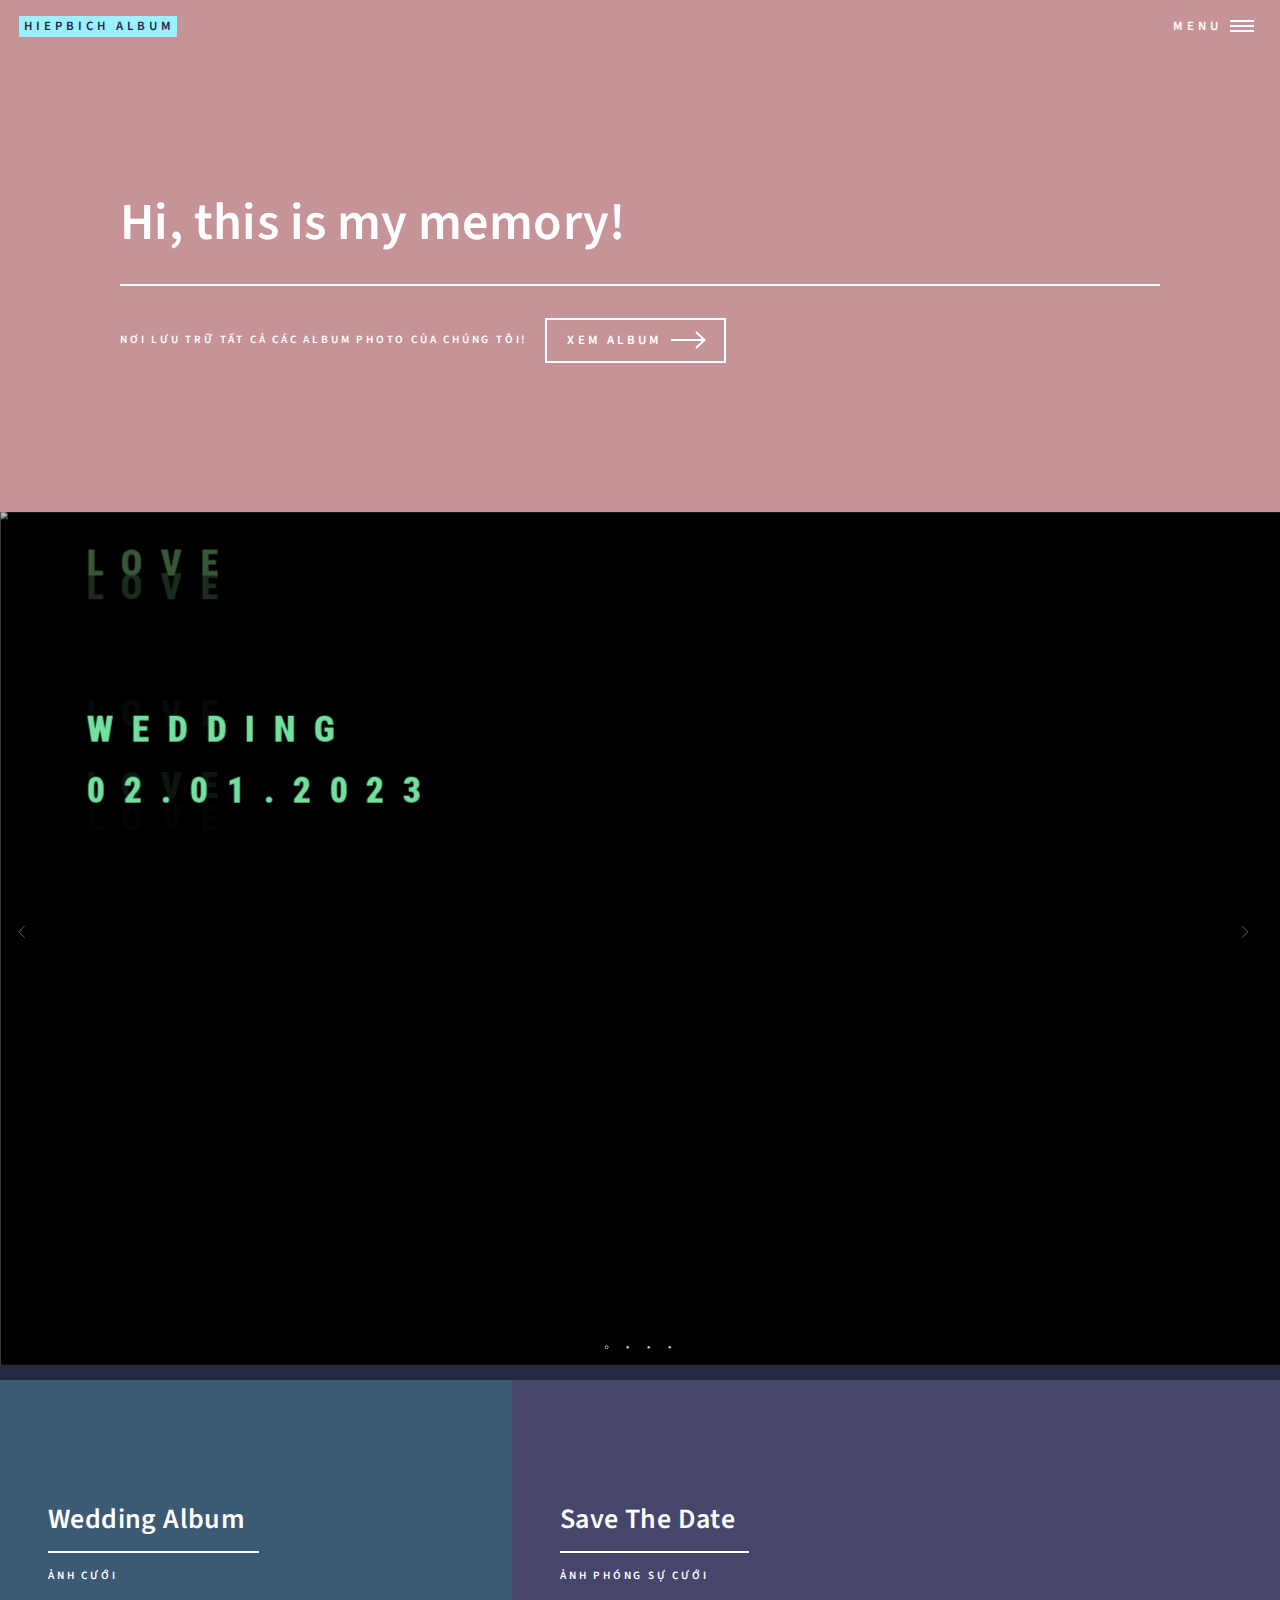
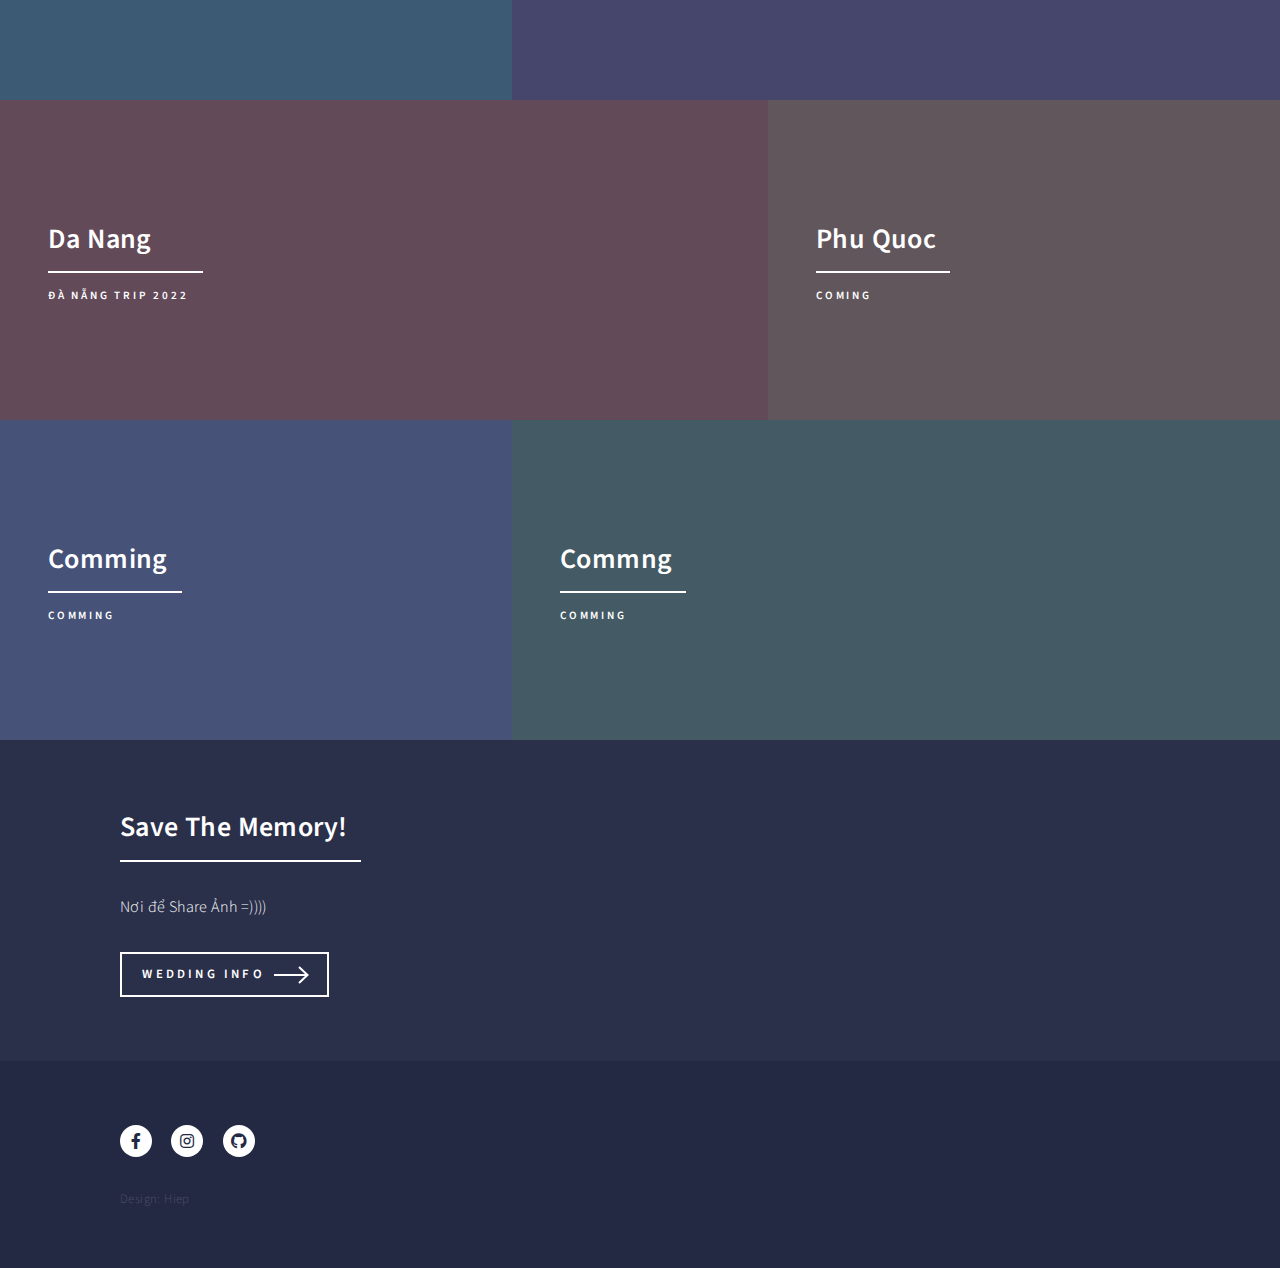
==== index.html @ 7c9bb90e "Add files via upload" ====
<!DOCTYPE HTML>
<html>

<head>
	<title>Hiep's Gallary</title>
	<meta charset="utf-8" />
	<meta name="viewport" content="width=device-width, initial-scale=1, user-scalable=no" />
	<link rel="stylesheet" href="assets/css/main.css" />
	<noscript>
		<link rel="stylesheet" href="assets/css/noscript.css" />
	</noscript>
	<!-- Script Slider -->
	<script src="assets/js/jssor.slider-28.1.0.min.js" type="text/javascript"></script>
	<script type="text/javascript">
		window.jssor_1_slider_init = function () {

			var jssor_1_SlideoTransitions = [
				[{ b: -1, d: 1, ls: 0.5 }, { b: 0, d: 1000, y: 5, e: { y: 6 } }],
				[{ b: -1, d: 1, ls: 0.5 }, { b: 200, d: 1000, y: 25, e: { y: 6 } }],
				[{ b: -1, d: 1, ls: 0.5 }, { b: 400, d: 1000, y: 45, e: { y: 6 } }],
				[{ b: -1, d: 1, ls: 0.5 }, { b: 600, d: 1000, y: 65, e: { y: 6 } }],
				[{ b: -1, d: 1, ls: 0.5 }, { b: 800, d: 1000, y: 85, e: { y: 6 } }],
				[{ b: -1, d: 1, ls: 0.5 }, { b: 500, d: 1000, y: 195, e: { y: 6 } }],
				[{ b: 0, d: 2000, y: 30, e: { y: 3 } }],
				[{ b: -1, d: 1, rY: -15, tZ: 100 }, { b: 0, d: 1500, y: 30, o: 1, e: { y: 3 } }],
				[{ b: -1, d: 1, rY: -15, tZ: -100 }, { b: 0, d: 1500, y: 100, o: 0.8, e: { y: 3 } }],
				[{ b: 500, d: 1500, o: 1 }],
				[{ b: 0, d: 1000, y: 380, e: { y: 6 } }],
				[{ b: 300, d: 1000, x: 80, e: { x: 6 } }],
				[{ b: 300, d: 1000, x: 330, e: { x: 6 } }],
				[{ b: -1, d: 1, r: -110, sX: 5, sY: 5 }, { b: 0, d: 2000, o: 1, r: -20, sX: 1, sY: 1, e: { o: 6, r: 6, sX: 6, sY: 6 } }],
				[{ b: 0, d: 600, x: 150, o: 0.5, e: { x: 6 } }],
				[{ b: 0, d: 600, x: 1140, o: 0.6, e: { x: 6 } }],
				[{ b: -1, d: 1, sX: 5, sY: 5 }, { b: 600, d: 600, o: 1, sX: 1, sY: 1, e: { sX: 3, sY: 3 } }]
			];

			var jssor_1_options = {
				$AutoPlay: 1,
				$LazyLoading: 1,
				$CaptionSliderOptions: {
					$Class: $JssorCaptionSlideo$,
					$Transitions: jssor_1_SlideoTransitions
				},
				$ArrowNavigatorOptions: {
					$Class: $JssorArrowNavigator$
				},
				$BulletNavigatorOptions: {
					$Class: $JssorBulletNavigator$,
					$SpacingX: 20,
					$SpacingY: 20
				}
			};

			var jssor_1_slider = new $JssorSlider$("jssor_1", jssor_1_options);

			/*#region responsive code begin*/

			var MAX_WIDTH = 2953;

			function ScaleSlider() {
				var containerElement = jssor_1_slider.$Elmt.parentNode;
				var containerWidth = containerElement.clientWidth;

				if (containerWidth) {

					var expectedWidth = Math.min(MAX_WIDTH || containerWidth, containerWidth);

					jssor_1_slider.$ScaleWidth(expectedWidth);
				}
				else {
					window.setTimeout(ScaleSlider, 30);
				}
			}

			ScaleSlider();

			$Jssor$.$AddEvent(window, "load", ScaleSlider);
			$Jssor$.$AddEvent(window, "resize", ScaleSlider);
			$Jssor$.$AddEvent(window, "orientationchange", ScaleSlider);
			/*#endregion responsive code end*/
		};
	</script>
	<link
		href="https://fonts.googleapis.com/css?family=Roboto+Condensed:300,300italic,regular,italic,700,700italic&subset=latin-ext,greek-ext,cyrillic-ext,greek,vietnamese,latin,cyrillic"
		rel="stylesheet" type="text/css" />
	<style>
		/* jssor slider loading skin spin css */
		.jssorl-009-spin img {
			animation-name: jssorl-009-spin;
			animation-duration: 1.6s;
			animation-iteration-count: infinite;
			animation-timing-function: linear;
		}

		@keyframes jssorl-009-spin {
			from {
				transform: rotate(0deg);
			}

			to {
				transform: rotate(360deg);
			}
		}


		/*jssor slider bullet skin 132 css*/
		.jssorb132 {
			position: absolute;
		}

		.jssorb132 .i {
			position: absolute;
			cursor: pointer;
		}

		.jssorb132 .i .b {
			fill: #fff;
			fill-opacity: 0.8;
			stroke: #000;
			stroke-width: 2953;
			stroke-miterlimit: 10;
			stroke-opacity: 0.7;
		}

		.jssorb132 .i:hover .b {
			fill: #000;
			fill-opacity: .7;
			stroke: #fff;
			stroke-width: 2000;
			stroke-opacity: 0.8;
		}

		.jssorb132 .iav .b {
			fill: #000;
			stroke: #fff;
			stroke-width: 2400;
			fill-opacity: 0.8;
			stroke-opacity: 1;
		}

		.jssorb132 .i.idn {
			opacity: 0.3;
		}

		.jssora051 {
			display: block;
			position: absolute;
			cursor: pointer;
		}

		.jssora051 .a {
			fill: none;
			stroke: #fff;
			stroke-width: 360;
			stroke-miterlimit: 10;
		}

		.jssora051:hover {
			opacity: .8;
		}

		.jssora051.jssora051dn {
			opacity: .5;
		}

		.jssora051.jssora051ds {
			opacity: .3;
			pointer-events: none;
		}
	</style>
	<!-- End Script Slider -->
</head>

<body class="is-preload">

	<!-- Wrapper -->
	<div id="wrapper">

		<!-- Header -->
		<header id="header" class="alt">
			<a href="index.html" class="logo"><strong>HiepBich Album</strong></a>
			<nav>
				<a href="#menu">Menu</a>
			</nav>
		</header>

		<!-- Menu -->
		<nav id="menu">
			<ul class="links">
				<li><a href="index.html">Home</a></li>
				<li><a href="landing.html">Ảnh cưới</a></li>
				<li><a href="generic.html">Phóng sự cưới</a></li>
				<li><a href="elements.html">Đà Nẵng Trip</a></li>
				<li><a href="elements.html">Phú Quốc Trip</a></li>
			</ul>
			<!-- <ul class="actions stacked">
				<li><a href="#" class="button primary fit">Get Started</a></li>
				<li><a href="#" class="button fit">Log In</a></li>
			</ul> -->
		</nav>

		<!-- Banner -->
		<section id="banner" class="major">
			<div class="inner">
				<header class="major">
					<h1>Hi, this is my memory!</h1>
				</header>
				<div class="content">
					<p>Nơi lưu trữ tất cả các Album Photo của chúng tôi!</p>
					<ul class="actions">
						<li><a href="#one" class="button next scrolly">Xem Album</a></li>
					</ul>
				</div>
			</div>
		</section>
		<!-- Banner -->
		<div style="margin-bottom: 15px;">
			<!-- #region Jssor Slider Begin -->
			<!-- Generator: Jssor Slider Composer -->
			<!-- Source: https://www.jssor.com/demos/full-width-slider.slider/=edit -->
			<svg viewbox="0 0 0 0" width="0" height="0" style="display:block;position:relative;left:0px;top:0px;">
				<defs>
					<filter id="jssor_1_flt_1" x="-50%" y="-50%" width="200%" height="200%">
						<feGaussianBlur stddeviation="4"></feGaussianBlur>
					</filter>
					<radialGradient id="jssor_1_grd_2">
						<stop offset="0" stop-color="#fff"></stop>
						<stop offset="1" stop-color="#000"></stop>
					</radialGradient>
					<mask id="jssor_1_msk_3">
						<path fill="url(#jssor_1_grd_2)" d="M600,0L600,400L0,400L0,0Z" x="0" y="0"
							style="position:absolute;overflow:visible;"></path>
					</mask>
				</defs>
			</svg>
			<div id="jssor_1"
				style="position:relative;margin:0 auto;top:0px;left:0px;width:2953px;height:1969px;overflow:hidden;visibility:hidden;">
				<!-- Loading Screen -->
				<div data-u="loading" class="jssorl-009-spin"
					style="position:absolute;top:0px;left:0px;width:100%;height:100%;text-align:center;background-color:rgba(0,0,0,0.7);">
					<img style="margin-top:-19px;position:relative;top:50%;width:38px;height:38px;"
						src="img/spin.svg" />
				</div>
				<div data-u="slides"
					style="cursor:default;position:relative;top:0px;left:0px;width:2953px;height:1969px;overflow:hidden;">
					<div style="background-color:#000000;" onclick="location.href = '#WeddingPhoto';">
						<img data-u="image" style="opacity:0.8;" data-src="images/Wedding/P12.JPG" />
						<div data-ts="flat" data-p="275" data-po="40% 50%"
							style="left:150px;top:40px;width:800px;height:300px;position:absolute;">
							<div data-to="50% 50%" data-t="0"
								style="left:50px;top:520px;width:400px;height:100px;position:absolute;color:#375839;font-family:'Roboto Condensed',sans-serif;font-size:84px;font-weight:900;letter-spacing:0.5em;">
								LOVE</div>
							<div data-to="50% 50%" data-t="1"
								style="left:50px;top:540px;width:400px;height:100px;position:absolute;opacity:0.5;color:#375839;font-family:'Roboto Condensed',sans-serif;font-size:84px;font-weight:900;letter-spacing:0.5em;">
								LOVE</div>
							<div data-to="50% 50%" data-t="2"
								style="left:50px;top:1969px;width:400px;height:100px;position:absolute;opacity:0.25;color:#375839;font-family:'Roboto Condensed',sans-serif;font-size:84px;font-weight:900;letter-spacing:0.5em;">
								LOVE</div>
							<div data-to="50% 50%" data-t="3"
								style="left:50px;top:580px;width:400px;height:100px;position:absolute;opacity:0.125;color:#375839;font-family:'Roboto Condensed',sans-serif;font-size:84px;font-weight:900;letter-spacing:0.5em;">
								LOVE</div>
							<div data-to="50% 50%" data-t="4"
								style="left:50px;top:600px;width:400px;height:100px;position:absolute;opacity:0.06;color:#375839;font-family:'Roboto Condensed',sans-serif;font-size:84px;font-weight:900;letter-spacing:0.5em;">
								LOVE</div>
							<div data-to="50% 50%" data-t="5"
								style="left:50px;top:710px;width:700px;height:100px;position:absolute;color:#73e0a0;font-family:'Roboto Condensed',sans-serif;font-size:84px;font-weight:900;letter-spacing:0.5em;">
								WEDDING 02.01.2023</div>
						</div>
					</div>
					<div onclick="location.href = '#WeddingStories';">
						<img data-u="image" data-src="img/Banner_phongsucuoi2.jpg" />
						<div data-ts="flat" data-p="540" data-po="40% 50%"
							style="left:0px;top:0px;width:2953px;height:1969px;position:absolute;">
							<div data-to="50% 50%" data-ts="preserve-3d" data-t="6"
								style="left:350px;top:360px;width:900px;height:500px;position:absolute;">
								<svg viewbox="0 0 800 60" data-to="50% 50%" width="800" height="60" data-t="7"
									style="left:0px;top:-70px;display:block;position:absolute;opacity:0;font-family:'Roboto Condensed',sans-serif;font-size:60px;font-weight:700;letter-spacing:0.05em;overflow:visible;">
									<text fill="#454447" stroke="#ff9500" stroke-width="2" text-anchor="middle" x="400"
										y="1001">PHÓNG SỰ CƯỚI
									</text>
								</svg>
								<div data-to="50% 50%" data-t="8"
									style="filter:url('#jssor_1_flt_1');left:200px;top:0px;width:600px;height:60px;position:absolute;opacity:0;color:#C49D8F;font-family:Roboto Condensed, sans-serif;font-size:48px;line-height:1.2;letter-spacing:0.1em;text-align:center;">
									01-02.01.2023</div>
								<svg viewbox="0 0 800 100" width="800" height="100" data-t="9"
									style="left:40px;top:250px;display:block;position:absolute;opacity:0;font-family:'Roboto Condensed',sans-serif;font-size:100px;font-weight:900;letter-spacing:0.5em;overflow:visible;">
									<text fill="rgba(255,255,255,0.7)" stroke="#ff9500" text-anchor="middle" x="400"
										y="100">WEDDING STORIES
									</text>
								</svg>
							</div>
						</div>
					</div>
					<div style="background-color:#000000;" onclick="location.href = '#DaNangTrip';">
						<img data-u="image" style="opacity:0.8;"
							data-src="img/Banner_Danang.jpeg" />
						<div data-ts="flat" data-p="1080"
							style="left:0px;top:0px;width:2953px;height:1969px;position:absolute;">
							<svg viewbox="0 0 600 400" data-ts="preserve-3d" width="600" height="400"
								data-tchd="jssor_1_msk_3"
								style="left:255px;top:0px;display:block;position:absolute;overflow:visible;top:650px">
								<g mask="url(#jssor_1_msk_3)">
									<path data-to="300px -180px" fill="none" stroke="rgba(250,251,252,0.5)"
										stroke-width="20" d="M410-350L410-10L190-10L190-350Z" x="190" y="-350"
										data-t="10" style="position:absolute;overflow:visible;"></path>
								</g>
							</svg>
							<svg viewbox="0 0 800 72" data-to="50% 50%" width="800" height="72" data-t="11"
								style="left:-800px;top:78px;display:block;position:absolute;font-family:'Roboto Condensed',sans-serif;font-size:84px;font-weight:900;overflow:visible;">
								<text fill="#fafbfc" text-anchor="middle" x="400" y="720">T7.2022
								</text>
							</svg>
							<svg viewbox="0 0 800 72" data-to="50% 50%" width="800" height="72" data-t="12"
								style="left:2953px;top:153px;display:block;position:absolute;font-family:'Roboto Condensed',sans-serif;font-size:60px;font-weight:900;overflow:visible;">
								<text fill="#fafbfc" text-anchor="middle" x="400" y="720">DaNang Trip
								</text>
							</svg>
						</div>
					</div>
					<div>
						<img data-u="image" data-src="img/Banner_PhuQuoc.jpg" />
						<div data-ts="flat" data-p="1080"
							style="left:200px;top:500px;width:2953px;height:1969px;position:absolute;">
							<div data-to="50% 50%" data-t="13"
								style="left:100px;top:-20px;width:800px;height:200px;position:absolute;opacity:0;">
								<div
									style="left:94px;top:35px;width:480px;height:90px;position:absolute;color:rgba(184, 221, 218, 0.5);font-family:'Roboto Condensed',sans-serif;font-size:72px;line-height:1.2;">
									PHU QUOC TRIP 2023</div>
								<div
									style="left:307px;top:115px;width:400px;height:50px;position:absolute;color:rgba(221, 234, 233, 0.5);font-family:'Roboto Condensed',sans-serif;font-size:42px;line-height:1.1;text-align:center;background-color:rgba(72,77,76,0.5);">
									T3.2023</div>
							</div>
						</div>
					</div>
					<!-- <div>
						<img data-u="image" data-src="img/.." />
						<div data-ts="flat" data-p="1080"
							style="left:0px;top:0px;width:2953px;height:1969px;position:absolute;">
							<div data-to="50% 50%" data-t="14"
								style="left:690px;top:140px;width:600px;height:150px;position:absolute;opacity:0;color:#ffffff;font-family:Georgia,'Times New Roman',Times,serif;font-size:60px;line-height:1.2;letter-spacing:0.1em;">
								Comming Forerver<br />Has a long history.</div>
							<img data-to="50% 50%" data-t="15"
								style="left:780px;top:350px;width:344px;height:157px;position:absolute;opacity:0;max-width:344px;"
								data-src="img/wine-atlantic-ocean.png" />
							<img data-to="50% 50%" data-t="16"
								style="left:1330px;top:8px;width:172px;height:131px;position:absolute;opacity:0;max-width:172px;"
								data-src="img/wine-badge.png" />
						</div>
					</div> -->
				</div><a data-scale="0" href="https://www.jssor.com" style="display:none;position:absolute;">slider
					html</a>
				<!-- Bullet Navigator -->
				<div data-u="navigator" class="jssorb132" style="position:absolute;bottom:24px;right:16px;"
					data-autocenter="1" data-scale="0.5" data-scale-bottom="0.75">
					<div data-u="prototype" class="i" style="width:12px;height:12px;">
						<svg viewbox="0 0 29530 29530" style="position:absolute;top:0;left:0;width:100%;height:100%;">
							<circle class="b" cx="8000" cy="8000" r="5800"></circle>
						</svg>
					</div>
				</div>
				<!-- Arrow Navigator -->
				<div data-u="arrowleft" class="jssora051" style="width:55px;height:55px;top:0px;left:25px;"
					data-autocenter="2" data-scale="0.75" data-scale-left="0.75">
					<svg viewbox="0 0 29530 29530" style="position:absolute;top:0;left:0;width:100%;height:100%;">
						<polyline class="a" points="11040,1920 4960,8000 11040,14080 "></polyline>
					</svg>
				</div>
				<div data-u="arrowright" class="jssora051" style="width:55px;height:55px;top:0px;right:25px;"
					data-autocenter="2" data-scale="0.75" data-scale-right="0.75">
					<svg viewbox="0 0 29530 29530" style="position:absolute;top:0;left:0;width:100%;height:100%;">
						<polyline class="a" points="4960,1920 11040,8000 4960,14080 "></polyline>
					</svg>
				</div>
			</div>
			<script type="text/javascript">jssor_1_slider_init();
			</script>
			<!-- #endregion Jssor Slider End -->
		</div>
		<!-- End Banner -->
		<!-- Main -->
		<div id="main">

			<!-- One -->
			<section id="one" class="tiles">
				<article id="WeddingPhoto">
					<span class="image">
						<img src="images/Wedding/P1.JPG" alt="" />
					</span>
					<header class="major">
						<h3><a href="weddingPhoto.html" class="link">Wedding Album</a></h3>
						<p>Ảnh cưới</p>
					</header>
				</article>
				<article id="WeddingStories">
					<span class="image">
						<img src="images/WeddingStories/_DUG8344.jpg" alt="" />
					</span>
					<header class="major">
						<h3><a href="landing.html" class="link">Save The Date</a></h3>
						<p>Ảnh Phóng Sự Cưới</p>
					</header>
				</article>
				<article id="DaNangTrip">
					<span class="image">
						<img src="images/DaNang2022/IMG_6834.jpg" alt="" />
					</span>
					<header class="major">
						<h3><a href="landing.html" class="link">Da Nang</a></h3>
						<p>Đà Nẵng Trip 2022</p>
					</header>
				</article>
				<article>
					<span class="image">
						<img src="images/PhuQuoc2023/0S9A2003.jpg" alt="" />
					</span>
					<header class="major">
						<h3><a href="" class="link">Phu Quoc</a></h3>
						<p>Coming</p>
					</header>
				</article>
				<article>
					<span class="image">
						<img src="images/pic05.jpg" alt="" />
					</span>
					<header class="major">
						<h3><a href="" class="link">Comming</a></h3>
						<p>Comming</p>
					</header>
				</article>
				<article>
					<span class="image">
						<img src="images/pic06.jpg" alt="" />
					</span>
					<header class="major">
						<h3><a href="" class="link">Commng</a></h3>
						<p>Comming</p>
					</header>
				</article>
			</section>

			<!-- Two -->
			<section id="two">
				<div class="inner">
					<header class="major">
						<h2>Save The Memory!</h2>
					</header>
					<p>Nơi để Share Ảnh =))))</p>
					<ul class="actions">
						<li><a href="http://45.32.17.110/index.html" class="button next">Wedding Info</a></li>
					</ul>
				</div>
			</section>

		</div>

		<!-- Contact -->
		<!-- <section id="contact">
			<div class="inner">
				<section>
					<form method="post" action="#">
						<div class="fields">
							<div class="field half">
								<label for="name">Name</label>
								<input type="text" name="name" id="name" />
							</div>
							<div class="field half">
								<label for="email">Email</label>
								<input type="text" name="email" id="email" />
							</div>
							<div class="field">
								<label for="message">Message</label>
								<textarea name="message" id="message" rows="6"></textarea>
							</div>
						</div>
						<ul class="actions">
							<li><input type="submit" value="Send Message" class="primary" /></li>
							<li><input type="reset" value="Clear" /></li>
						</ul>
					</form>
				</section>
				<section class="split">
					<section>
						<div class="contact-method">
							<span class="icon solid alt fa-envelope"></span>
							<h3>Email</h3>
							<a href="#">information@untitled.tld</a>
						</div>
					</section>
					<section>
						<div class="contact-method">
							<span class="icon solid alt fa-phone"></span>
							<h3>Phone</h3>
							<span>(000) 000-0000 x12387</span>
						</div>
					</section>
					<section>
						<div class="contact-method">
							<span class="icon solid alt fa-home"></span>
							<h3>Address</h3>
							<span>1234 Somewhere Road #5432<br />
								Nashville, TN 00000<br />
								United States of America</span>
						</div>
					</section>
				</section>
			</div>
		</section> -->

		<!-- Footer -->
		<footer id="footer">
			<div class="inner">
				<ul class="icons">
					<!-- <li><a href="#" class="icon brands alt fa-twitter"><span class="label">Twitter</span></a></li> -->
					<li><a href="https://www.facebook.com/hiep.phanvan.92/" target="_blank" class="icon brands alt fa-facebook-f"><span class="label">Facebook</span></a></li>
					<li><a href="https://l.facebook.com/l.php?u=https%3A%2F%2Fwww.instagram.com%2Fhieppphann%3Ffbclid%3DIwAR2rfOlVT3Oec58gf-AJlP6wfrmXGEgDEjww17yN2_ggeAWd8xi1kDL5zzs&h=AT11AUdcKEWdZu2HnUAEtzFUUuuKv9g0rveefqY2YJsP0F8r0hoXneHHrkgChNJnWwxZkrfij8Mfk_hZxhgmGp3VAk6r5OIgg_iIV9KAQ96iut9Z2TuS9n_va_OWaCa_fLuh"  target="_blank" class="icon brands alt fa-instagram"><span class="label">Instagram</span></a></li>
					<li><a href="https://github.com/phanhiep97nd"  target="_blank" class="icon brands alt fa-github"><span class="label">GitHub</span></a></li>
					<!-- <li><a href="#" class="icon brands alt fa-linkedin-in"><span class="label">LinkedIn</span></a></li> -->
				</ul>
				<ul class="copyright">
					<!-- <li>&copy; Untitled</li> -->
					<li>Design: Hiep</a></li>
				</ul>
			</div>
		</footer>

	</div>

	<!-- Scripts -->
	<script src="assets/js/jquery.min.js"></script>
	<script src="assets/js/jquery.scrolly.min.js"></script>
	<script src="assets/js/jquery.scrollex.min.js"></script>
	<script src="assets/js/browser.min.js"></script>
	<script src="assets/js/breakpoints.min.js"></script>
	<script src="assets/js/util.js"></script>
	<script src="assets/js/main.js"></script>

</body>

</html>
---- assets/css/main.css ----
@import url(fontawesome-all.min.css);
@import url("https://fonts.googleapis.com/css?family=Source+Sans+Pro:300,300italic,600,600italic");

/*
	Forty by HTML5 UP
	html5up.net | @ajlkn
	Free for personal and commercial use under the CCA 3.0 license (html5up.net/license)
*/

html, body, div, span, applet, object,
iframe, h1, h2, h3, h4, h5, h6, p, blockquote,
pre, a, abbr, acronym, address, big, cite,
code, del, dfn, em, img, ins, kbd, q, s, samp,
small, strike, strong, sub, sup, tt, var, b,
u, i, center, dl, dt, dd, ol, ul, li, fieldset,
form, label, legend, table, caption, tbody,
tfoot, thead, tr, th, td, article, aside,
canvas, details, embed, figure, figcaption,
footer, header, hgroup, menu, nav, output, ruby,
section, summary, time, mark, audio, video {
	margin: 0;
	padding: 0;
	border: 0;
	font-size: 100%;
	font: inherit;
	vertical-align: baseline;}

article, aside, details, figcaption, figure,
footer, header, hgroup, menu, nav, section {
	display: block;}

body {
	line-height: 1;
}

ol, ul {
	list-style: none;
}

blockquote, q {
	quotes: none;
}

	blockquote:before, blockquote:after, q:before, q:after {
		content: '';
		content: none;
	}

table {
	border-collapse: collapse;
	border-spacing: 0;
}

body {
	-webkit-text-size-adjust: none;
}

mark {
	background-color: transparent;
	color: inherit;
}

input::-moz-focus-inner {
	border: 0;
	padding: 0;
}

input, select, textarea {
	-moz-appearance: none;
	-webkit-appearance: none;
	-ms-appearance: none;
	appearance: none;
}

/* Basic */

	@-ms-viewport {
		width: device-width;
	}

	body {
		-ms-overflow-style: scrollbar;
	}

	@media screen and (max-width: 480px) {

		html, body {
			min-width: 320px;
		}

	}

	html {
		box-sizing: border-box;
	}

	*, *:before, *:after {
		box-sizing: inherit;
	}

	body {
		background: #242943;
	}

		body.is-preload *, body.is-preload *:before, body.is-preload *:after {
			-moz-animation: none !important;
			-webkit-animation: none !important;
			-ms-animation: none !important;
			animation: none !important;
			-moz-transition: none !important;
			-webkit-transition: none !important;
			-ms-transition: none !important;
			transition: none !important;
		}

/* Type */

	body, input, select, textarea {
		color: #ffffff;
		font-family: "Source Sans Pro", Helvetica, sans-serif;
		font-size: 17pt;
		font-weight: 300;
		letter-spacing: 0.025em;
		line-height: 1.65;
	}

		@media screen and (max-width: 1680px) {

			body, input, select, textarea {
				font-size: 14pt;
			}

		}

		@media screen and (max-width: 1280px) {

			body, input, select, textarea {
				font-size: 12pt;
			}

		}

		@media screen and (max-width: 360px) {

			body, input, select, textarea {
				font-size: 11pt;
			}

		}

	a {
		-moz-transition: color 0.2s ease-in-out, border-bottom-color 0.2s ease-in-out;
		-webkit-transition: color 0.2s ease-in-out, border-bottom-color 0.2s ease-in-out;
		-ms-transition: color 0.2s ease-in-out, border-bottom-color 0.2s ease-in-out;
		transition: color 0.2s ease-in-out, border-bottom-color 0.2s ease-in-out;
		border-bottom: dotted 1px;
		color: inherit;
		text-decoration: none;
	}

		a:hover {
			border-bottom-color: transparent;
			color: #9bf1ff !important;
		}

		a:active {
			color: #53e3fb !important;
		}

	strong, b {
		color: #ffffff;
		font-weight: 600;
	}

	em, i {
		font-style: italic;
	}

	p {
		margin: 0 0 2em 0;
	}

	h1, h2, h3, h4, h5, h6 {
		color: #ffffff;
		font-weight: 600;
		line-height: 1.65;
		margin: 0 0 1em 0;
	}

		h1 a, h2 a, h3 a, h4 a, h5 a, h6 a {
			color: inherit;
			border-bottom: 0;
		}

	h1 {
		font-size: 2.5em;
	}

	h2 {
		font-size: 1.75em;
	}

	h3 {
		font-size: 1.35em;
	}

	h4 {
		font-size: 1.1em;
	}

	h5 {
		font-size: 0.9em;
	}

	h6 {
		font-size: 0.7em;
	}

	@media screen and (max-width: 736px) {

		h1 {
			font-size: 2em;
		}

		h2 {
			font-size: 1.5em;
		}

		h3 {
			font-size: 1.25em;
		}

	}

	sub {
		font-size: 0.8em;
		position: relative;
		top: 0.5em;
	}

	sup {
		font-size: 0.8em;
		position: relative;
		top: -0.5em;
	}

	blockquote {
		border-left: solid 4px rgba(212, 212, 255, 0.1);
		font-style: italic;
		margin: 0 0 2em 0;
		padding: 0.5em 0 0.5em 2em;
	}

	code {
		background: rgba(212, 212, 255, 0.035);
		font-family: "Courier New", monospace;
		font-size: 0.9em;
		margin: 0 0.25em;
		padding: 0.25em 0.65em;
	}

	pre {
		-webkit-overflow-scrolling: touch;
		font-family: "Courier New", monospace;
		font-size: 0.9em;
		margin: 0 0 2em 0;
	}

		pre code {
			display: block;
			line-height: 1.75;
			padding: 1em 1.5em;
			overflow-x: auto;
		}

	hr {
		border: 0;
		border-bottom: solid 1px rgba(212, 212, 255, 0.1);
		margin: 2em 0;
	}

		hr.major {
			margin: 3em 0;
		}

	.align-left {
		text-align: left;
	}

	.align-center {
		text-align: center;
	}

	.align-right {
		text-align: right;
	}

/* Row */

	.row {
		display: flex;
		flex-wrap: wrap;
		box-sizing: border-box;
		align-items: stretch;
	}

		.row > * {
			box-sizing: border-box;
		}

		.row.gtr-uniform > * > :last-child {
			margin-bottom: 0;
		}

		.row.aln-left {
			justify-content: flex-start;
		}

		.row.aln-center {
			justify-content: center;
		}

		.row.aln-right {
			justify-content: flex-end;
		}

		.row.aln-top {
			align-items: flex-start;
		}

		.row.aln-middle {
			align-items: center;
		}

		.row.aln-bottom {
			align-items: flex-end;
		}

		.row > .imp {
			order: -1;
		}

		.row > .col-1 {
			width: 8.33333%;
		}

		.row > .off-1 {
			margin-left: 8.33333%;
		}

		.row > .col-2 {
			width: 16.66667%;
		}

		.row > .off-2 {
			margin-left: 16.66667%;
		}

		.row > .col-3 {
			width: 25%;
		}

		.row > .off-3 {
			margin-left: 25%;
		}

		.row > .col-4 {
			width: 33.33333%;
		}

		.row > .off-4 {
			margin-left: 33.33333%;
		}

		.row > .col-5 {
			width: 41.66667%;
		}

		.row > .off-5 {
			margin-left: 41.66667%;
		}

		.row > .col-6 {
			width: 50%;
		}

		.row > .off-6 {
			margin-left: 50%;
		}

		.row > .col-7 {
			width: 58.33333%;
		}

		.row > .off-7 {
			margin-left: 58.33333%;
		}

		.row > .col-8 {
			width: 66.66667%;
		}

		.row > .off-8 {
			margin-left: 66.66667%;
		}

		.row > .col-9 {
			width: 75%;
		}

		.row > .off-9 {
			margin-left: 75%;
		}

		.row > .col-10 {
			width: 83.33333%;
		}

		.row > .off-10 {
			margin-left: 83.33333%;
		}

		.row > .col-11 {
			width: 91.66667%;
		}

		.row > .off-11 {
			margin-left: 91.66667%;
		}

		.row > .col-12 {
			width: 100%;
		}

		.row > .off-12 {
			margin-left: 100%;
		}

		.row.gtr-0 {
			margin-top: 0;
			margin-left: 0em;
		}

			.row.gtr-0 > * {
				padding: 0 0 0 0em;
			}

			.row.gtr-0.gtr-uniform {
				margin-top: 0em;
			}

				.row.gtr-0.gtr-uniform > * {
					padding-top: 0em;
				}

		.row.gtr-25 {
			margin-top: 0;
			margin-left: -0.5em;
		}

			.row.gtr-25 > * {
				padding: 0 0 0 0.5em;
			}

			.row.gtr-25.gtr-uniform {
				margin-top: -0.5em;
			}

				.row.gtr-25.gtr-uniform > * {
					padding-top: 0.5em;
				}

		.row.gtr-50 {
			margin-top: 0;
			margin-left: -1em;
		}

			.row.gtr-50 > * {
				padding: 0 0 0 1em;
			}

			.row.gtr-50.gtr-uniform {
				margin-top: -1em;
			}

				.row.gtr-50.gtr-uniform > * {
					padding-top: 1em;
				}

		.row {
			margin-top: 0;
			margin-left: -2em;
		}

			.row > * {
				padding: 0 0 0 2em;
			}

			.row.gtr-uniform {
				margin-top: -2em;
			}

				.row.gtr-uniform > * {
					padding-top: 2em;
				}

		.row.gtr-150 {
			margin-top: 0;
			margin-left: -3em;
		}

			.row.gtr-150 > * {
				padding: 0 0 0 3em;
			}

			.row.gtr-150.gtr-uniform {
				margin-top: -3em;
			}

				.row.gtr-150.gtr-uniform > * {
					padding-top: 3em;
				}

		.row.gtr-200 {
			margin-top: 0;
			margin-left: -4em;
		}

			.row.gtr-200 > * {
				padding: 0 0 0 4em;
			}

			.row.gtr-200.gtr-uniform {
				margin-top: -4em;
			}

				.row.gtr-200.gtr-uniform > * {
					padding-top: 4em;
				}

		@media screen and (max-width: 1680px) {

			.row {
				display: flex;
				flex-wrap: wrap;
				box-sizing: border-box;
				align-items: stretch;
			}

				.row > * {
					box-sizing: border-box;
				}

				.row.gtr-uniform > * > :last-child {
					margin-bottom: 0;
				}

				.row.aln-left {
					justify-content: flex-start;
				}

				.row.aln-center {
					justify-content: center;
				}

				.row.aln-right {
					justify-content: flex-end;
				}

				.row.aln-top {
					align-items: flex-start;
				}

				.row.aln-middle {
					align-items: center;
				}

				.row.aln-bottom {
					align-items: flex-end;
				}

				.row > .imp-xlarge {
					order: -1;
				}

				.row > .col-1-xlarge {
					width: 8.33333%;
				}

				.row > .off-1-xlarge {
					margin-left: 8.33333%;
				}

				.row > .col-2-xlarge {
					width: 16.66667%;
				}

				.row > .off-2-xlarge {
					margin-left: 16.66667%;
				}

				.row > .col-3-xlarge {
					width: 25%;
				}

				.row > .off-3-xlarge {
					margin-left: 25%;
				}

				.row > .col-4-xlarge {
					width: 33.33333%;
				}

				.row > .off-4-xlarge {
					margin-left: 33.33333%;
				}

				.row > .col-5-xlarge {
					width: 41.66667%;
				}

				.row > .off-5-xlarge {
					margin-left: 41.66667%;
				}

				.row > .col-6-xlarge {
					width: 50%;
				}

				.row > .off-6-xlarge {
					margin-left: 50%;
				}

				.row > .col-7-xlarge {
					width: 58.33333%;
				}

				.row > .off-7-xlarge {
					margin-left: 58.33333%;
				}

				.row > .col-8-xlarge {
					width: 66.66667%;
				}

				.row > .off-8-xlarge {
					margin-left: 66.66667%;
				}

				.row > .col-9-xlarge {
					width: 75%;
				}

				.row > .off-9-xlarge {
					margin-left: 75%;
				}

				.row > .col-10-xlarge {
					width: 83.33333%;
				}

				.row > .off-10-xlarge {
					margin-left: 83.33333%;
				}

				.row > .col-11-xlarge {
					width: 91.66667%;
				}

				.row > .off-11-xlarge {
					margin-left: 91.66667%;
				}

				.row > .col-12-xlarge {
					width: 100%;
				}

				.row > .off-12-xlarge {
					margin-left: 100%;
				}

				.row.gtr-0 {
					margin-top: 0;
					margin-left: 0em;
				}

					.row.gtr-0 > * {
						padding: 0 0 0 0em;
					}

					.row.gtr-0.gtr-uniform {
						margin-top: 0em;
					}

						.row.gtr-0.gtr-uniform > * {
							padding-top: 0em;
						}

				.row.gtr-25 {
					margin-top: 0;
					margin-left: -0.5em;
				}

					.row.gtr-25 > * {
						padding: 0 0 0 0.5em;
					}

					.row.gtr-25.gtr-uniform {
						margin-top: -0.5em;
					}

						.row.gtr-25.gtr-uniform > * {
							padding-top: 0.5em;
						}

				.row.gtr-50 {
					margin-top: 0;
					margin-left: -1em;
				}

					.row.gtr-50 > * {
						padding: 0 0 0 1em;
					}

					.row.gtr-50.gtr-uniform {
						margin-top: -1em;
					}

						.row.gtr-50.gtr-uniform > * {
							padding-top: 1em;
						}

				.row {
					margin-top: 0;
					margin-left: -2em;
				}

					.row > * {
						padding: 0 0 0 2em;
					}

					.row.gtr-uniform {
						margin-top: -2em;
					}

						.row.gtr-uniform > * {
							padding-top: 2em;
						}

				.row.gtr-150 {
					margin-top: 0;
					margin-left: -3em;
				}

					.row.gtr-150 > * {
						padding: 0 0 0 3em;
					}

					.row.gtr-150.gtr-uniform {
						margin-top: -3em;
					}

						.row.gtr-150.gtr-uniform > * {
							padding-top: 3em;
						}

				.row.gtr-200 {
					margin-top: 0;
					margin-left: -4em;
				}

					.row.gtr-200 > * {
						padding: 0 0 0 4em;
					}

					.row.gtr-200.gtr-uniform {
						margin-top: -4em;
					}

						.row.gtr-200.gtr-uniform > * {
							padding-top: 4em;
						}

		}

		@media screen and (max-width: 1280px) {

			.row {
				display: flex;
				flex-wrap: wrap;
				box-sizing: border-box;
				align-items: stretch;
			}

				.row > * {
					box-sizing: border-box;
				}

				.row.gtr-uniform > * > :last-child {
					margin-bottom: 0;
				}

				.row.aln-left {
					justify-content: flex-start;
				}

				.row.aln-center {
					justify-content: center;
				}

				.row.aln-right {
					justify-content: flex-end;
				}

				.row.aln-top {
					align-items: flex-start;
				}

				.row.aln-middle {
					align-items: center;
				}

				.row.aln-bottom {
					align-items: flex-end;
				}

				.row > .imp-large {
					order: -1;
				}

				.row > .col-1-large {
					width: 8.33333%;
				}

				.row > .off-1-large {
					margin-left: 8.33333%;
				}

				.row > .col-2-large {
					width: 16.66667%;
				}

				.row > .off-2-large {
					margin-left: 16.66667%;
				}

				.row > .col-3-large {
					width: 25%;
				}

				.row > .off-3-large {
					margin-left: 25%;
				}

				.row > .col-4-large {
					width: 33.33333%;
				}

				.row > .off-4-large {
					margin-left: 33.33333%;
				}

				.row > .col-5-large {
					width: 41.66667%;
				}

				.row > .off-5-large {
					margin-left: 41.66667%;
				}

				.row > .col-6-large {
					width: 50%;
				}

				.row > .off-6-large {
					margin-left: 50%;
				}

				.row > .col-7-large {
					width: 58.33333%;
				}

				.row > .off-7-large {
					margin-left: 58.33333%;
				}

				.row > .col-8-large {
					width: 66.66667%;
				}

				.row > .off-8-large {
					margin-left: 66.66667%;
				}

				.row > .col-9-large {
					width: 75%;
				}

				.row > .off-9-large {
					margin-left: 75%;
				}

				.row > .col-10-large {
					width: 83.33333%;
				}

				.row > .off-10-large {
					margin-left: 83.33333%;
				}

				.row > .col-11-large {
					width: 91.66667%;
				}

				.row > .off-11-large {
					margin-left: 91.66667%;
				}

				.row > .col-12-large {
					width: 100%;
				}

				.row > .off-12-large {
					margin-left: 100%;
				}

				.row.gtr-0 {
					margin-top: 0;
					margin-left: 0em;
				}

					.row.gtr-0 > * {
						padding: 0 0 0 0em;
					}

					.row.gtr-0.gtr-uniform {
						margin-top: 0em;
					}

						.row.gtr-0.gtr-uniform > * {
							padding-top: 0em;
						}

				.row.gtr-25 {
					margin-top: 0;
					margin-left: -0.375em;
				}

					.row.gtr-25 > * {
						padding: 0 0 0 0.375em;
					}

					.row.gtr-25.gtr-uniform {
						margin-top: -0.375em;
					}

						.row.gtr-25.gtr-uniform > * {
							padding-top: 0.375em;
						}

				.row.gtr-50 {
					margin-top: 0;
					margin-left: -0.75em;
				}

					.row.gtr-50 > * {
						padding: 0 0 0 0.75em;
					}

					.row.gtr-50.gtr-uniform {
						margin-top: -0.75em;
					}

						.row.gtr-50.gtr-uniform > * {
							padding-top: 0.75em;
						}

				.row {
					margin-top: 0;
					margin-left: -1.5em;
				}

					.row > * {
						padding: 0 0 0 1.5em;
					}

					.row.gtr-uniform {
						margin-top: -1.5em;
					}

						.row.gtr-uniform > * {
							padding-top: 1.5em;
						}

				.row.gtr-150 {
					margin-top: 0;
					margin-left: -2.25em;
				}

					.row.gtr-150 > * {
						padding: 0 0 0 2.25em;
					}

					.row.gtr-150.gtr-uniform {
						margin-top: -2.25em;
					}

						.row.gtr-150.gtr-uniform > * {
							padding-top: 2.25em;
						}

				.row.gtr-200 {
					margin-top: 0;
					margin-left: -3em;
				}

					.row.gtr-200 > * {
						padding: 0 0 0 3em;
					}

					.row.gtr-200.gtr-uniform {
						margin-top: -3em;
					}

						.row.gtr-200.gtr-uniform > * {
							padding-top: 3em;
						}

		}

		@media screen and (max-width: 980px) {

			.row {
				display: flex;
				flex-wrap: wrap;
				box-sizing: border-box;
				align-items: stretch;
			}

				.row > * {
					box-sizing: border-box;
				}

				.row.gtr-uniform > * > :last-child {
					margin-bottom: 0;
				}

				.row.aln-left {
					justify-content: flex-start;
				}

				.row.aln-center {
					justify-content: center;
				}

				.row.aln-right {
					justify-content: flex-end;
				}

				.row.aln-top {
					align-items: flex-start;
				}

				.row.aln-middle {
					align-items: center;
				}

				.row.aln-bottom {
					align-items: flex-end;
				}

				.row > .imp-medium {
					order: -1;
				}

				.row > .col-1-medium {
					width: 8.33333%;
				}

				.row > .off-1-medium {
					margin-left: 8.33333%;
				}

				.row > .col-2-medium {
					width: 16.66667%;
				}

				.row > .off-2-medium {
					margin-left: 16.66667%;
				}

				.row > .col-3-medium {
					width: 25%;
				}

				.row > .off-3-medium {
					margin-left: 25%;
				}

				.row > .col-4-medium {
					width: 33.33333%;
				}

				.row > .off-4-medium {
					margin-left: 33.33333%;
				}

				.row > .col-5-medium {
					width: 41.66667%;
				}

				.row > .off-5-medium {
					margin-left: 41.66667%;
				}

				.row > .col-6-medium {
					width: 50%;
				}

				.row > .off-6-medium {
					margin-left: 50%;
				}

				.row > .col-7-medium {
					width: 58.33333%;
				}

				.row > .off-7-medium {
					margin-left: 58.33333%;
				}

				.row > .col-8-medium {
					width: 66.66667%;
				}

				.row > .off-8-medium {
					margin-left: 66.66667%;
				}

				.row > .col-9-medium {
					width: 75%;
				}

				.row > .off-9-medium {
					margin-left: 75%;
				}

				.row > .col-10-medium {
					width: 83.33333%;
				}

				.row > .off-10-medium {
					margin-left: 83.33333%;
				}

				.row > .col-11-medium {
					width: 91.66667%;
				}

				.row > .off-11-medium {
					margin-left: 91.66667%;
				}

				.row > .col-12-medium {
					width: 100%;
				}

				.row > .off-12-medium {
					margin-left: 100%;
				}

				.row.gtr-0 {
					margin-top: 0;
					margin-left: 0em;
				}

					.row.gtr-0 > * {
						padding: 0 0 0 0em;
					}

					.row.gtr-0.gtr-uniform {
						margin-top: 0em;
					}

						.row.gtr-0.gtr-uniform > * {
							padding-top: 0em;
						}

				.row.gtr-25 {
					margin-top: 0;
					margin-left: -0.375em;
				}

					.row.gtr-25 > * {
						padding: 0 0 0 0.375em;
					}

					.row.gtr-25.gtr-uniform {
						margin-top: -0.375em;
					}

						.row.gtr-25.gtr-uniform > * {
							padding-top: 0.375em;
						}

				.row.gtr-50 {
					margin-top: 0;
					margin-left: -0.75em;
				}

					.row.gtr-50 > * {
						padding: 0 0 0 0.75em;
					}

					.row.gtr-50.gtr-uniform {
						margin-top: -0.75em;
					}

						.row.gtr-50.gtr-uniform > * {
							padding-top: 0.75em;
						}

				.row {
					margin-top: 0;
					margin-left: -1.5em;
				}

					.row > * {
						padding: 0 0 0 1.5em;
					}

					.row.gtr-uniform {
						margin-top: -1.5em;
					}

						.row.gtr-uniform > * {
							padding-top: 1.5em;
						}

				.row.gtr-150 {
					margin-top: 0;
					margin-left: -2.25em;
				}

					.row.gtr-150 > * {
						padding: 0 0 0 2.25em;
					}

					.row.gtr-150.gtr-uniform {
						margin-top: -2.25em;
					}

						.row.gtr-150.gtr-uniform > * {
							padding-top: 2.25em;
						}

				.row.gtr-200 {
					margin-top: 0;
					margin-left: -3em;
				}

					.row.gtr-200 > * {
						padding: 0 0 0 3em;
					}

					.row.gtr-200.gtr-uniform {
						margin-top: -3em;
					}

						.row.gtr-200.gtr-uniform > * {
							padding-top: 3em;
						}

		}

		@media screen and (max-width: 736px) {

			.row {
				display: flex;
				flex-wrap: wrap;
				box-sizing: border-box;
				align-items: stretch;
			}

				.row > * {
					box-sizing: border-box;
				}

				.row.gtr-uniform > * > :last-child {
					margin-bottom: 0;
				}

				.row.aln-left {
					justify-content: flex-start;
				}

				.row.aln-center {
					justify-content: center;
				}

				.row.aln-right {
					justify-content: flex-end;
				}

				.row.aln-top {
					align-items: flex-start;
				}

				.row.aln-middle {
					align-items: center;
				}

				.row.aln-bottom {
					align-items: flex-end;
				}

				.row > .imp-small {
					order: -1;
				}

				.row > .col-1-small {
					width: 8.33333%;
				}

				.row > .off-1-small {
					margin-left: 8.33333%;
				}

				.row > .col-2-small {
					width: 16.66667%;
				}

				.row > .off-2-small {
					margin-left: 16.66667%;
				}

				.row > .col-3-small {
					width: 25%;
				}

				.row > .off-3-small {
					margin-left: 25%;
				}

				.row > .col-4-small {
					width: 33.33333%;
				}

				.row > .off-4-small {
					margin-left: 33.33333%;
				}

				.row > .col-5-small {
					width: 41.66667%;
				}

				.row > .off-5-small {
					margin-left: 41.66667%;
				}

				.row > .col-6-small {
					width: 50%;
				}

				.row > .off-6-small {
					margin-left: 50%;
				}

				.row > .col-7-small {
					width: 58.33333%;
				}

				.row > .off-7-small {
					margin-left: 58.33333%;
				}

				.row > .col-8-small {
					width: 66.66667%;
				}

				.row > .off-8-small {
					margin-left: 66.66667%;
				}

				.row > .col-9-small {
					width: 75%;
				}

				.row > .off-9-small {
					margin-left: 75%;
				}

				.row > .col-10-small {
					width: 83.33333%;
				}

				.row > .off-10-small {
					margin-left: 83.33333%;
				}

				.row > .col-11-small {
					width: 91.66667%;
				}

				.row > .off-11-small {
					margin-left: 91.66667%;
				}

				.row > .col-12-small {
					width: 100%;
				}

				.row > .off-12-small {
					margin-left: 100%;
				}

				.row.gtr-0 {
					margin-top: 0;
					margin-left: 0em;
				}

					.row.gtr-0 > * {
						padding: 0 0 0 0em;
					}

					.row.gtr-0.gtr-uniform {
						margin-top: 0em;
					}

						.row.gtr-0.gtr-uniform > * {
							padding-top: 0em;
						}

				.row.gtr-25 {
					margin-top: 0;
					margin-left: -0.3125em;
				}

					.row.gtr-25 > * {
						padding: 0 0 0 0.3125em;
					}

					.row.gtr-25.gtr-uniform {
						margin-top: -0.3125em;
					}

						.row.gtr-25.gtr-uniform > * {
							padding-top: 0.3125em;
						}

				.row.gtr-50 {
					margin-top: 0;
					margin-left: -0.625em;
				}

					.row.gtr-50 > * {
						padding: 0 0 0 0.625em;
					}

					.row.gtr-50.gtr-uniform {
						margin-top: -0.625em;
					}

						.row.gtr-50.gtr-uniform > * {
							padding-top: 0.625em;
						}

				.row {
					margin-top: 0;
					margin-left: -1.25em;
				}

					.row > * {
						padding: 0 0 0 1.25em;
					}

					.row.gtr-uniform {
						margin-top: -1.25em;
					}

						.row.gtr-uniform > * {
							padding-top: 1.25em;
						}

				.row.gtr-150 {
					margin-top: 0;
					margin-left: -1.875em;
				}

					.row.gtr-150 > * {
						padding: 0 0 0 1.875em;
					}

					.row.gtr-150.gtr-uniform {
						margin-top: -1.875em;
					}

						.row.gtr-150.gtr-uniform > * {
							padding-top: 1.875em;
						}

				.row.gtr-200 {
					margin-top: 0;
					margin-left: -2.5em;
				}

					.row.gtr-200 > * {
						padding: 0 0 0 2.5em;
					}

					.row.gtr-200.gtr-uniform {
						margin-top: -2.5em;
					}

						.row.gtr-200.gtr-uniform > * {
							padding-top: 2.5em;
						}

		}

		@media screen and (max-width: 480px) {

			.row {
				display: flex;
				flex-wrap: wrap;
				box-sizing: border-box;
				align-items: stretch;
			}

				.row > * {
					box-sizing: border-box;
				}

				.row.gtr-uniform > * > :last-child {
					margin-bottom: 0;
				}

				.row.aln-left {
					justify-content: flex-start;
				}

				.row.aln-center {
					justify-content: center;
				}

				.row.aln-right {
					justify-content: flex-end;
				}

				.row.aln-top {
					align-items: flex-start;
				}

				.row.aln-middle {
					align-items: center;
				}

				.row.aln-bottom {
					align-items: flex-end;
				}

				.row > .imp-xsmall {
					order: -1;
				}

				.row > .col-1-xsmall {
					width: 8.33333%;
				}

				.row > .off-1-xsmall {
					margin-left: 8.33333%;
				}

				.row > .col-2-xsmall {
					width: 16.66667%;
				}

				.row > .off-2-xsmall {
					margin-left: 16.66667%;
				}

				.row > .col-3-xsmall {
					width: 25%;
				}

				.row > .off-3-xsmall {
					margin-left: 25%;
				}

				.row > .col-4-xsmall {
					width: 33.33333%;
				}

				.row > .off-4-xsmall {
					margin-left: 33.33333%;
				}

				.row > .col-5-xsmall {
					width: 41.66667%;
				}

				.row > .off-5-xsmall {
					margin-left: 41.66667%;
				}

				.row > .col-6-xsmall {
					width: 50%;
				}

				.row > .off-6-xsmall {
					margin-left: 50%;
				}

				.row > .col-7-xsmall {
					width: 58.33333%;
				}

				.row > .off-7-xsmall {
					margin-left: 58.33333%;
				}

				.row > .col-8-xsmall {
					width: 66.66667%;
				}

				.row > .off-8-xsmall {
					margin-left: 66.66667%;
				}

				.row > .col-9-xsmall {
					width: 75%;
				}

				.row > .off-9-xsmall {
					margin-left: 75%;
				}

				.row > .col-10-xsmall {
					width: 83.33333%;
				}

				.row > .off-10-xsmall {
					margin-left: 83.33333%;
				}

				.row > .col-11-xsmall {
					width: 91.66667%;
				}

				.row > .off-11-xsmall {
					margin-left: 91.66667%;
				}

				.row > .col-12-xsmall {
					width: 100%;
				}

				.row > .off-12-xsmall {
					margin-left: 100%;
				}

				.row.gtr-0 {
					margin-top: 0;
					margin-left: 0em;
				}

					.row.gtr-0 > * {
						padding: 0 0 0 0em;
					}

					.row.gtr-0.gtr-uniform {
						margin-top: 0em;
					}

						.row.gtr-0.gtr-uniform > * {
							padding-top: 0em;
						}

				.row.gtr-25 {
					margin-top: 0;
					margin-left: -0.3125em;
				}

					.row.gtr-25 > * {
						padding: 0 0 0 0.3125em;
					}

					.row.gtr-25.gtr-uniform {
						margin-top: -0.3125em;
					}

						.row.gtr-25.gtr-uniform > * {
							padding-top: 0.3125em;
						}

				.row.gtr-50 {
					margin-top: 0;
					margin-left: -0.625em;
				}

					.row.gtr-50 > * {
						padding: 0 0 0 0.625em;
					}

					.row.gtr-50.gtr-uniform {
						margin-top: -0.625em;
					}

						.row.gtr-50.gtr-uniform > * {
							padding-top: 0.625em;
						}

				.row {
					margin-top: 0;
					margin-left: -1.25em;
				}

					.row > * {
						padding: 0 0 0 1.25em;
					}

					.row.gtr-uniform {
						margin-top: -1.25em;
					}

						.row.gtr-uniform > * {
							padding-top: 1.25em;
						}

				.row.gtr-150 {
					margin-top: 0;
					margin-left: -1.875em;
				}

					.row.gtr-150 > * {
						padding: 0 0 0 1.875em;
					}

					.row.gtr-150.gtr-uniform {
						margin-top: -1.875em;
					}

						.row.gtr-150.gtr-uniform > * {
							padding-top: 1.875em;
						}

				.row.gtr-200 {
					margin-top: 0;
					margin-left: -2.5em;
				}

					.row.gtr-200 > * {
						padding: 0 0 0 2.5em;
					}

					.row.gtr-200.gtr-uniform {
						margin-top: -2.5em;
					}

						.row.gtr-200.gtr-uniform > * {
							padding-top: 2.5em;
						}

		}

/* Section/Article */

	section.special, article.special {
		text-align: center;
	}

	header.major {
		width: -moz-max-content;
		width: -webkit-max-content;
		width: -ms-max-content;
		width: max-content;
		margin-bottom: 2em;
	}

		header.major > :first-child {
			margin-bottom: 0;
			width: calc(100% + 0.5em);
		}

			header.major > :first-child:after {
				content: '';
				background-color: #ffffff;
				display: block;
				height: 2px;
				margin: 0.325em 0 0.5em 0;
				width: 100%;
			}

		header.major > p {
			font-size: 0.7em;
			font-weight: 600;
			letter-spacing: 0.25em;
			margin-bottom: 0;
			text-transform: uppercase;
		}

		body.is-ie header.major > :first-child:after {
			max-width: 9em;
		}

		body.is-ie header.major > h1:after {
			max-width: 100% !important;
		}

	@media screen and (max-width: 736px) {

		header.major > p br {
			display: none;
		}

	}

/* Form */

	form {
		margin: 0 0 2em 0;
	}

		form > :last-child {
			margin-bottom: 0;
		}

		form > .fields {
			display: -moz-flex;
			display: -webkit-flex;
			display: -ms-flex;
			display: flex;
			-moz-flex-wrap: wrap;
			-webkit-flex-wrap: wrap;
			-ms-flex-wrap: wrap;
			flex-wrap: wrap;
			width: calc(100% + 3em);
			margin: -1.5em 0 2em -1.5em;
		}

			form > .fields > .field {
				-moz-flex-grow: 0;
				-webkit-flex-grow: 0;
				-ms-flex-grow: 0;
				flex-grow: 0;
				-moz-flex-shrink: 0;
				-webkit-flex-shrink: 0;
				-ms-flex-shrink: 0;
				flex-shrink: 0;
				padding: 1.5em 0 0 1.5em;
				width: calc(100% - 1.5em);
			}

				form > .fields > .field.half {
					width: calc(50% - 0.75em);
				}

				form > .fields > .field.third {
					width: calc(100%/3 - 0.5em);
				}

				form > .fields > .field.quarter {
					width: calc(25% - 0.375em);
				}

		@media screen and (max-width: 480px) {

			form > .fields {
				width: calc(100% + 3em);
				margin: -1.5em 0 2em -1.5em;
			}

				form > .fields > .field {
					padding: 1.5em 0 0 1.5em;
					width: calc(100% - 1.5em);
				}

					form > .fields > .field.half {
						width: calc(100% - 1.5em);
					}

					form > .fields > .field.third {
						width: calc(100% - 1.5em);
					}

					form > .fields > .field.quarter {
						width: calc(100% - 1.5em);
					}

		}

	label {
		color: #ffffff;
		display: block;
		font-size: 0.8em;
		font-weight: 600;
		letter-spacing: 0.25em;
		margin: 0 0 1em 0;
		text-transform: uppercase;
	}

	input[type="text"],
	input[type="password"],
	input[type="email"],
	input[type="tel"],
	input[type="search"],
	input[type="url"],
	select,
	textarea {
		-moz-appearance: none;
		-webkit-appearance: none;
		-ms-appearance: none;
		appearance: none;
		background: rgba(212, 212, 255, 0.035);
		border: none;
		border-radius: 0;
		color: inherit;
		display: block;
		outline: 0;
		padding: 0 1em;
		text-decoration: none;
		width: 100%;
	}

		input[type="text"]:invalid,
		input[type="password"]:invalid,
		input[type="email"]:invalid,
		input[type="tel"]:invalid,
		input[type="search"]:invalid,
		input[type="url"]:invalid,
		select:invalid,
		textarea:invalid {
			box-shadow: none;
		}

		input[type="text"]:focus,
		input[type="password"]:focus,
		input[type="email"]:focus,
		input[type="tel"]:focus,
		input[type="search"]:focus,
		input[type="url"]:focus,
		select:focus,
		textarea:focus {
			border-color: #9bf1ff;
			box-shadow: 0 0 0 2px #9bf1ff;
		}

	select {
		background-image: url("data:image/svg+xml;charset=utf8,%3Csvg xmlns='http://www.w3.org/2000/svg' width='40' height='40' preserveAspectRatio='none' viewBox='0 0 40 40'%3E%3Cpath d='M9.4,12.3l10.4,10.4l10.4-10.4c0.2-0.2,0.5-0.4,0.9-0.4c0.3,0,0.6,0.1,0.9,0.4l3.3,3.3c0.2,0.2,0.4,0.5,0.4,0.9 c0,0.4-0.1,0.6-0.4,0.9L20.7,31.9c-0.2,0.2-0.5,0.4-0.9,0.4c-0.3,0-0.6-0.1-0.9-0.4L4.3,17.3c-0.2-0.2-0.4-0.5-0.4-0.9 c0-0.4,0.1-0.6,0.4-0.9l3.3-3.3c0.2-0.2,0.5-0.4,0.9-0.4S9.1,12.1,9.4,12.3z' fill='rgba(212, 212, 255, 0.1)' /%3E%3C/svg%3E");
		background-size: 1.25rem;
		background-repeat: no-repeat;
		background-position: calc(100% - 1rem) center;
		height: 2.75em;
		padding-right: 2.75em;
		text-overflow: ellipsis;
	}

		select option {
			color: #ffffff;
			background: #242943;
		}

		select:focus::-ms-value {
			background-color: transparent;
		}

		select::-ms-expand {
			display: none;
		}

	input[type="text"],
	input[type="password"],
	input[type="email"],
	input[type="tel"],
	input[type="search"],
	input[type="url"],
	select {
		height: 2.75em;
	}

	textarea {
		padding: 0.75em 1em;
	}

	input[type="checkbox"],
	input[type="radio"] {
		-moz-appearance: none;
		-webkit-appearance: none;
		-ms-appearance: none;
		appearance: none;
		display: block;
		float: left;
		margin-right: -2em;
		opacity: 0;
		width: 1em;
		z-index: -1;
	}

		input[type="checkbox"] + label,
		input[type="radio"] + label {
			text-decoration: none;
			color: #ffffff;
			cursor: pointer;
			display: inline-block;
			font-weight: 300;
			padding-left: 2.65em;
			padding-right: 0.75em;
			position: relative;
		}

			input[type="checkbox"] + label:before,
			input[type="radio"] + label:before {
				-moz-osx-font-smoothing: grayscale;
				-webkit-font-smoothing: antialiased;
				display: inline-block;
				font-style: normal;
				font-variant: normal;
				text-rendering: auto;
				line-height: 1;
				text-transform: none !important;
				font-family: 'Font Awesome 5 Free';
				font-weight: 900;
			}

			input[type="checkbox"] + label:before,
			input[type="radio"] + label:before {
				background: rgba(212, 212, 255, 0.035);
				content: '';
				display: inline-block;
				font-size: 0.8em;
				height: 2.0625em;
				left: 0;
				letter-spacing: 0;
				line-height: 2.0625em;
				position: absolute;
				text-align: center;
				top: 0;
				width: 2.0625em;
			}

		input[type="checkbox"]:checked + label:before,
		input[type="radio"]:checked + label:before {
			background: #ffffff;
			border-color: #9bf1ff;
			content: '\f00c';
			color: #242943;
		}

		input[type="checkbox"]:focus + label:before,
		input[type="radio"]:focus + label:before {
			box-shadow: 0 0 0 2px #9bf1ff;
		}

	input[type="radio"] + label:before {
		border-radius: 100%;
	}

	::-webkit-input-placeholder {
		color: rgba(244, 244, 255, 0.2) !important;
		opacity: 1.0;
	}

	:-moz-placeholder {
		color: rgba(244, 244, 255, 0.2) !important;
		opacity: 1.0;
	}

	::-moz-placeholder {
		color: rgba(244, 244, 255, 0.2) !important;
		opacity: 1.0;
	}

	:-ms-input-placeholder {
		color: rgba(244, 244, 255, 0.2) !important;
		opacity: 1.0;
	}

/* Box */

	.box {
		border: solid 1px rgba(212, 212, 255, 0.1);
		margin-bottom: 2em;
		padding: 1.5em;
	}

		.box > :last-child,
		.box > :last-child > :last-child,
		.box > :last-child > :last-child > :last-child {
			margin-bottom: 0;
		}

		.box.alt {
			border: 0;
			border-radius: 0;
			padding: 0;
		}

/* Icon */

	.icon {
		text-decoration: none;
		border-bottom: none;
		position: relative;
	}

		.icon:before {
			-moz-osx-font-smoothing: grayscale;
			-webkit-font-smoothing: antialiased;
			display: inline-block;
			font-style: normal;
			font-variant: normal;
			text-rendering: auto;
			line-height: 1;
			text-transform: none !important;
			font-family: 'Font Awesome 5 Free';
			font-weight: 400;
		}

		.icon > .label {
			display: none;
		}

		.icon:before {
			line-height: inherit;
		}

		.icon.solid:before {
			font-weight: 900;
		}

		.icon.brands:before {
			font-family: 'Font Awesome 5 Brands';
		}

		.icon.alt:before {
			background-color: #ffffff;
			border-radius: 100%;
			color: #242943;
			display: inline-block;
			height: 2em;
			line-height: 2em;
			text-align: center;
			width: 2em;
		}

	a.icon.alt:before {
		-moz-transition: background-color 0.2s ease-in-out;
		-webkit-transition: background-color 0.2s ease-in-out;
		-ms-transition: background-color 0.2s ease-in-out;
		transition: background-color 0.2s ease-in-out;
	}

	a.icon.alt:hover:before {
		background-color: #6fc3df;
	}

	a.icon.alt:active:before {
		background-color: #37a6cb;
	}

/* Image */

	.image {
		border: 0;
		display: inline-block;
		position: relative;
	}

		.image img {
			display: block;
		}

		.image.left, .image.right {
			max-width: 30%;
		}

			.image.left img, .image.right img {
				width: 100%;
			}

		.image.left {
			float: left;
			margin: 0 1.5em 1.25em 0;
			top: 0.25em;
		}

		.image.right {
			float: right;
			margin: 0 0 1.25em 1.5em;
			top: 0.25em;
		}

		.image.fit {
			display: block;
			margin: 0 0 2em 0;
			width: 100%;
		}

			.image.fit img {
				width: 100%;
			}

		.image.main {
			display: block;
			margin: 2.5em 0;
			width: 100%;
		}

			.image.main img {
				width: 100%;
			}

			@media screen and (max-width: 736px) {

				.image.main {
					margin: 1.5em 0;
				}

			}

/* List */

	ol {
		list-style: decimal;
		margin: 0 0 2em 0;
		padding-left: 1.25em;
	}

		ol li {
			padding-left: 0.25em;
		}

	ul {
		list-style: disc;
		margin: 0 0 2em 0;
		padding-left: 1em;
	}

		ul li {
			padding-left: 0.5em;
		}

		ul.alt {
			list-style: none;
			padding-left: 0;
		}

			ul.alt li {
				border-top: solid 1px rgba(212, 212, 255, 0.1);
				padding: 0.5em 0;
			}

				ul.alt li:first-child {
					border-top: 0;
					padding-top: 0;
				}

	dl {
		margin: 0 0 2em 0;
	}

		dl dt {
			display: block;
			font-weight: 600;
			margin: 0 0 1em 0;
		}

		dl dd {
			margin-left: 2em;
		}

/* Actions */

	ul.actions {
		display: -moz-flex;
		display: -webkit-flex;
		display: -ms-flex;
		display: flex;
		cursor: default;
		list-style: none;
		margin-left: -1em;
		padding-left: 0;
	}

		ul.actions li {
			padding: 0 0 0 1em;
			vertical-align: middle;
		}

		ul.actions.special {
			-moz-justify-content: center;
			-webkit-justify-content: center;
			-ms-justify-content: center;
			justify-content: center;
			width: 100%;
			margin-left: 0;
		}

			ul.actions.special li:first-child {
				padding-left: 0;
			}

		ul.actions.stacked {
			-moz-flex-direction: column;
			-webkit-flex-direction: column;
			-ms-flex-direction: column;
			flex-direction: column;
			margin-left: 0;
		}

			ul.actions.stacked li {
				padding: 1.3em 0 0 0;
			}

				ul.actions.stacked li:first-child {
					padding-top: 0;
				}

		ul.actions.fit {
			width: calc(100% + 1em);
		}

			ul.actions.fit li {
				-moz-flex-grow: 1;
				-webkit-flex-grow: 1;
				-ms-flex-grow: 1;
				flex-grow: 1;
				-moz-flex-shrink: 1;
				-webkit-flex-shrink: 1;
				-ms-flex-shrink: 1;
				flex-shrink: 1;
				width: 100%;
			}

				ul.actions.fit li > * {
					width: 100%;
				}

			ul.actions.fit.stacked {
				width: 100%;
			}

/* Icons */

	ul.icons {
		cursor: default;
		list-style: none;
		padding-left: 0;
	}

		ul.icons li {
			display: inline-block;
			padding: 0 1em 0 0;
		}

			ul.icons li:last-child {
				padding-right: 0;
			}

		@media screen and (max-width: 736px) {

			ul.icons li {
				padding: 0 0.75em 0 0;
			}

		}

/* Pagination */

	ul.pagination {
		cursor: default;
		list-style: none;
		padding-left: 0;
	}

		ul.pagination li {
			display: inline-block;
			padding-left: 0;
			vertical-align: middle;
		}

			ul.pagination li > .page {
				-moz-transition: background-color 0.2s ease-in-out, color 0.2s ease-in-out;
				-webkit-transition: background-color 0.2s ease-in-out, color 0.2s ease-in-out;
				-ms-transition: background-color 0.2s ease-in-out, color 0.2s ease-in-out;
				transition: background-color 0.2s ease-in-out, color 0.2s ease-in-out;
				border-bottom: 0;
				display: inline-block;
				font-size: 0.8em;
				font-weight: 600;
				height: 1.5em;
				line-height: 1.5em;
				margin: 0 0.125em;
				min-width: 1.5em;
				padding: 0 0.5em;
				text-align: center;
			}

				ul.pagination li > .page.active {
					background-color: #ffffff;
					color: #242943;
				}

					ul.pagination li > .page.active:hover {
						background-color: #9bf1ff;
						color: #242943 !important;
					}

					ul.pagination li > .page.active:active {
						background-color: #53e3fb;
					}

			ul.pagination li:first-child {
				padding-right: 0.75em;
			}

			ul.pagination li:last-child {
				padding-left: 0.75em;
			}

		@media screen and (max-width: 480px) {

			ul.pagination li:nth-child(n+2):nth-last-child(n+2) {
				display: none;
			}

			ul.pagination li:first-child {
				padding-right: 0;
			}

		}

/* Table */

	.table-wrapper {
		-webkit-overflow-scrolling: touch;
		overflow-x: auto;
	}

	table {
		margin: 0 0 2em 0;
		width: 100%;
	}

		table tbody tr {
			border: solid 1px rgba(212, 212, 255, 0.1);
			border-left: 0;
			border-right: 0;
		}

			table tbody tr:nth-child(2n + 1) {
				background-color: rgba(212, 212, 255, 0.035);
			}

		table td {
			padding: 0.75em 0.75em;
		}

		table th {
			color: #ffffff;
			font-size: 0.9em;
			font-weight: 600;
			padding: 0 0.75em 0.75em 0.75em;
			text-align: left;
		}

		table thead {
			border-bottom: solid 2px rgba(212, 212, 255, 0.1);
		}

		table tfoot {
			border-top: solid 2px rgba(212, 212, 255, 0.1);
		}

		table.alt {
			border-collapse: separate;
		}

			table.alt tbody tr td {
				border: solid 1px rgba(212, 212, 255, 0.1);
				border-left-width: 0;
				border-top-width: 0;
			}

				table.alt tbody tr td:first-child {
					border-left-width: 1px;
				}

			table.alt tbody tr:first-child td {
				border-top-width: 1px;
			}

			table.alt thead {
				border-bottom: 0;
			}

			table.alt tfoot {
				border-top: 0;
			}

/* Button */

	input[type="submit"],
	input[type="reset"],
	input[type="button"],
	button,
	.button {
		-moz-appearance: none;
		-webkit-appearance: none;
		-ms-appearance: none;
		appearance: none;
		-moz-transition: background-color 0.2s ease-in-out, box-shadow 0.2s ease-in-out, color 0.2s ease-in-out;
		-webkit-transition: background-color 0.2s ease-in-out, box-shadow 0.2s ease-in-out, color 0.2s ease-in-out;
		-ms-transition: background-color 0.2s ease-in-out, box-shadow 0.2s ease-in-out, color 0.2s ease-in-out;
		transition: background-color 0.2s ease-in-out, box-shadow 0.2s ease-in-out, color 0.2s ease-in-out;
		background-color: transparent;
		border: 0;
		border-radius: 0;
		box-shadow: inset 0 0 0 2px #ffffff;
		color: #ffffff;
		cursor: pointer;
		display: inline-block;
		font-size: 0.8em;
		font-weight: 600;
		height: 3.5em;
		letter-spacing: 0.25em;
		line-height: 3.5em;
		padding: 0 1.75em;
		text-align: center;
		text-decoration: none;
		text-transform: uppercase;
		white-space: nowrap;
	}

		input[type="submit"]:hover, input[type="submit"]:active,
		input[type="reset"]:hover,
		input[type="reset"]:active,
		input[type="button"]:hover,
		input[type="button"]:active,
		button:hover,
		button:active,
		.button:hover,
		.button:active {
			box-shadow: inset 0 0 0 2px #9bf1ff;
			color: #9bf1ff;
		}

		input[type="submit"]:active,
		input[type="reset"]:active,
		input[type="button"]:active,
		button:active,
		.button:active {
			background-color: rgba(155, 241, 255, 0.1);
			box-shadow: inset 0 0 0 2px #53e3fb;
			color: #53e3fb;
		}

		input[type="submit"].icon:before,
		input[type="reset"].icon:before,
		input[type="button"].icon:before,
		button.icon:before,
		.button.icon:before {
			margin-right: 0.5em;
		}

		input[type="submit"].fit,
		input[type="reset"].fit,
		input[type="button"].fit,
		button.fit,
		.button.fit {
			width: 100%;
		}

		input[type="submit"].small,
		input[type="reset"].small,
		input[type="button"].small,
		button.small,
		.button.small {
			font-size: 0.6em;
		}

		input[type="submit"].large,
		input[type="reset"].large,
		input[type="button"].large,
		button.large,
		.button.large {
			font-size: 1.25em;
			height: 3em;
			line-height: 3em;
		}

		input[type="submit"].next,
		input[type="reset"].next,
		input[type="button"].next,
		button.next,
		.button.next {
			padding-right: 4.5em;
			position: relative;
		}

			input[type="submit"].next:before, input[type="submit"].next:after,
			input[type="reset"].next:before,
			input[type="reset"].next:after,
			input[type="button"].next:before,
			input[type="button"].next:after,
			button.next:before,
			button.next:after,
			.button.next:before,
			.button.next:after {
				-moz-transition: opacity 0.2s ease-in-out;
				-webkit-transition: opacity 0.2s ease-in-out;
				-ms-transition: opacity 0.2s ease-in-out;
				transition: opacity 0.2s ease-in-out;
				background-position: center right;
				background-repeat: no-repeat;
				background-size: 36px 24px;
				content: '';
				display: block;
				height: 100%;
				position: absolute;
				right: 1.5em;
				top: 0;
				vertical-align: middle;
				width: 36px;
			}

			input[type="submit"].next:before,
			input[type="reset"].next:before,
			input[type="button"].next:before,
			button.next:before,
			.button.next:before {
				background-image: url("data:image/svg+xml;charset=utf8,%3Csvg xmlns='http://www.w3.org/2000/svg' xmlns:xlink='http://www.w3.org/1999/xlink' width='36px' height='24px' viewBox='0 0 36 24' zoomAndPan='disable'%3E%3Cstyle%3Eline %7B stroke: %23ffffff%3B stroke-width: 2px%3B %7D%3C/style%3E%3Cline x1='0' y1='12' x2='34' y2='12' /%3E%3Cline x1='25' y1='4' x2='34' y2='12.5' /%3E%3Cline x1='25' y1='20' x2='34' y2='11.5' /%3E%3C/svg%3E");
			}

			input[type="submit"].next:after,
			input[type="reset"].next:after,
			input[type="button"].next:after,
			button.next:after,
			.button.next:after {
				background-image: url("data:image/svg+xml;charset=utf8,%3Csvg xmlns='http://www.w3.org/2000/svg' xmlns:xlink='http://www.w3.org/1999/xlink' width='36px' height='24px' viewBox='0 0 36 24' zoomAndPan='disable'%3E%3Cstyle%3Eline %7B stroke: %239bf1ff%3B stroke-width: 2px%3B %7D%3C/style%3E%3Cline x1='0' y1='12' x2='34' y2='12' /%3E%3Cline x1='25' y1='4' x2='34' y2='12.5' /%3E%3Cline x1='25' y1='20' x2='34' y2='11.5' /%3E%3C/svg%3E");
				opacity: 0;
				z-index: 1;
			}

			input[type="submit"].next:hover:after, input[type="submit"].next:active:after,
			input[type="reset"].next:hover:after,
			input[type="reset"].next:active:after,
			input[type="button"].next:hover:after,
			input[type="button"].next:active:after,
			button.next:hover:after,
			button.next:active:after,
			.button.next:hover:after,
			.button.next:active:after {
				opacity: 1;
			}

			@media screen and (max-width: 1280px) {

				input[type="submit"].next,
				input[type="reset"].next,
				input[type="button"].next,
				button.next,
				.button.next {
					padding-right: 5em;
				}

			}

		input[type="submit"].primary,
		input[type="reset"].primary,
		input[type="button"].primary,
		button.primary,
		.button.primary {
			background-color: #ffffff;
			box-shadow: none;
			color: #242943;
		}

			input[type="submit"].primary:hover, input[type="submit"].primary:active,
			input[type="reset"].primary:hover,
			input[type="reset"].primary:active,
			input[type="button"].primary:hover,
			input[type="button"].primary:active,
			button.primary:hover,
			button.primary:active,
			.button.primary:hover,
			.button.primary:active {
				background-color: #9bf1ff;
				color: #242943 !important;
			}

			input[type="submit"].primary:active,
			input[type="reset"].primary:active,
			input[type="button"].primary:active,
			button.primary:active,
			.button.primary:active {
				background-color: #53e3fb;
			}

		input[type="submit"].disabled, input[type="submit"]:disabled,
		input[type="reset"].disabled,
		input[type="reset"]:disabled,
		input[type="button"].disabled,
		input[type="button"]:disabled,
		button.disabled,
		button:disabled,
		.button.disabled,
		.button:disabled {
			pointer-events: none;
			cursor: default;
			opacity: 0.25;
		}

/* Tiles */

	.tiles {
		display: -moz-flex;
		display: -webkit-flex;
		display: -ms-flex;
		display: flex;
		-moz-flex-wrap: wrap;
		-webkit-flex-wrap: wrap;
		-ms-flex-wrap: wrap;
		flex-wrap: wrap;
		border-top: 0 !important;
	}

		.tiles + * {
			border-top: 0 !important;
		}

		.tiles article {
			-moz-align-items: center;
			-webkit-align-items: center;
			-ms-align-items: center;
			align-items: center;
			display: -moz-flex;
			display: -webkit-flex;
			display: -ms-flex;
			display: flex;
			-moz-transition: -moz-transform 0.25s ease, opacity 0.25s ease, -moz-filter 1s ease, -webkit-filter 1s ease;
			-webkit-transition: -webkit-transform 0.25s ease, opacity 0.25s ease, -webkit-filter 1s ease, -webkit-filter 1s ease;
			-ms-transition: -ms-transform 0.25s ease, opacity 0.25s ease, -ms-filter 1s ease, -webkit-filter 1s ease;
			transition: transform 0.25s ease, opacity 0.25s ease, filter 1s ease, -webkit-filter 1s ease;
			padding: 4em 4em 2em 4em ;
			background-position: center;
			background-repeat: no-repeat;
			background-size: cover;
			cursor: default;
			height: 40vh;
			max-height: 40em;
			min-height: 23em;
			overflow: hidden;
			position: relative;
			width: 40%;
		}

			.tiles article .image {
				display: none;
			}

			.tiles article header {
				position: relative;
				z-index: 3;
			}

			.tiles article h3 {
				font-size: 1.75em;
			}

				.tiles article h3 a:hover {
					color: inherit !important;
				}

			.tiles article .link.primary {
				border: 0;
				height: 100%;
				left: 0;
				position: absolute;
				top: 0;
				width: 100%;
				z-index: 4;
			}

			.tiles article:before {
				-moz-transition: opacity 0.5s ease;
				-webkit-transition: opacity 0.5s ease;
				-ms-transition: opacity 0.5s ease;
				transition: opacity 0.5s ease;
				bottom: 0;
				content: '';
				display: block;
				height: 100%;
				left: 0;
				opacity: 0.3;
				position: absolute;
				width: 100%;
				z-index: 2;
			}

			.tiles article:after {
				background-color: rgba(36, 41, 67, 0.25);
				content: '';
				display: block;
				height: 100%;
				left: 0;
				position: absolute;
				top: 0;
				width: 100%;
				z-index: 1;
			}

			.tiles article:hover:before {
				opacity: 0;
			}

			.tiles article.is-transitioning {
				-moz-transform: scale(0.95);
				-webkit-transform: scale(0.95);
				-ms-transform: scale(0.95);
				transform: scale(0.95);
				-moz-filter: blur(0.5em);
				-webkit-filter: blur(0.5em);
				-ms-filter: blur(0.5em);
				filter: blur(0.5em);
				opacity: 0;
			}

			.tiles article:nth-child(4n - 1), .tiles article:nth-child(4n - 2) {
				width: 60%;
			}

			.tiles article:nth-child(6n - 5):before {
				background-color: #6fc3df;
			}

			.tiles article:nth-child(6n - 4):before {
				background-color: #8d82c4;
			}

			.tiles article:nth-child(6n - 3):before {
				background-color: #ec8d81;
			}

			.tiles article:nth-child(6n - 2):before {
				background-color: #e7b788;
			}

			.tiles article:nth-child(6n - 1):before {
				background-color: #8ea9e8;
			}

			.tiles article:nth-child(6n):before {
				background-color: #87c5a4;
			}

		@media screen and (max-width: 1280px) {

			.tiles article {
				padding: 4em 3em 2em 3em ;
				height: 30vh;
				max-height: 30em;
				min-height: 20em;
			}

		}

		@media screen and (max-width: 980px) {

			.tiles article {
				width: 50% !important;
			}

		}

		@media screen and (max-width: 736px) {

			.tiles article {
				padding: 3em 1.5em 1em 1.5em ;
				height: 16em;
				max-height: none;
				min-height: 0;
			}

				.tiles article h3 {
					font-size: 1.5em;
				}

		}

		@media screen and (max-width: 480px) {

			.tiles {
				display: block;
			}

				.tiles article {
					height: 20em;
					width: 100% !important;
				}

		}

/* Contact Method */

	.contact-method {
		margin: 0 0 2em 0;
		padding-left: 3.25em;
		position: relative;
	}

		.contact-method .icon {
			left: 0;
			position: absolute;
			top: 0;
		}

		.contact-method h3 {
			margin: 0 0 0.5em 0;
		}

/* Spotlights */

	.spotlights {
		border-top: 0 !important;
	}

		.spotlights + * {
			border-top: 0 !important;
		}

		.spotlights > section {
			display: -moz-flex;
			display: -webkit-flex;
			display: -ms-flex;
			display: flex;
			-moz-flex-direction: row;
			-webkit-flex-direction: row;
			-ms-flex-direction: row;
			flex-direction: row;
			background-color: #2e3450;
		}

			.spotlights > section > .image {
				background-position: center center;
				background-size: cover;
				border-radius: 0;
				display: block;
				position: relative;
				width: 30%;
			}

				.spotlights > section > .image img {
					border-radius: 0;
					display: block;
					width: 100%;
				}

				.spotlights > section > .image:before {
					background: rgba(36, 41, 67, 0.9);
					content: '';
					display: block;
					height: 100%;
					left: 0;
					opacity: 0;
					position: absolute;
					top: 0;
					width: 100%;
				}

			.spotlights > section > .content {
				display: -moz-flex;
				display: -webkit-flex;
				display: -ms-flex;
				display: flex;
				-moz-flex-direction: column;
				-webkit-flex-direction: column;
				-ms-flex-direction: column;
				flex-direction: column;
				-moz-justify-content: center;
				-webkit-justify-content: center;
				-ms-justify-content: center;
				justify-content: center;
				-moz-align-items: center;
				-webkit-align-items: center;
				-ms-align-items: center;
				align-items: center;
				padding: 2em 3em 0.1em 3em ;
				width: 70%;
			}

				.spotlights > section > .content > .inner {
					margin: 0 auto;
					max-width: 100%;
					width: 65em;
				}

			.spotlights > section:nth-child(2n) {
				-moz-flex-direction: row-reverse;
				-webkit-flex-direction: row-reverse;
				-ms-flex-direction: row-reverse;
				flex-direction: row-reverse;
				background-color: #333856;
			}

				.spotlights > section:nth-child(2n) > .content {
					-moz-align-items: -moz-flex-end;
					-webkit-align-items: -webkit-flex-end;
					-ms-align-items: -ms-flex-end;
					align-items: flex-end;
				}

		@media screen and (max-width: 1680px) {

			.spotlights > section > .image {
				width: 40%;
			}

			.spotlights > section > .content {
				width: 60%;
			}

		}

		@media screen and (max-width: 1280px) {

			.spotlights > section > .image {
				width: 45%;
			}

			.spotlights > section > .content {
				width: 55%;
			}

		}

		@media screen and (max-width: 980px) {

			.spotlights > section {
				display: block;
			}

				.spotlights > section > .image {
					width: 100%;
				}

				.spotlights > section > .content {
					padding: 4em 3em 2em 3em ;
					width: 100%;
				}

		}

		@media screen and (max-width: 736px) {

			.spotlights > section > .content {
				padding: 3em 1.5em 1em 1.5em ;
			}

		}

/* Header */

	@-moz-keyframes reveal-header {
		0% {
			top: -4em;
			opacity: 0;
		}

		100% {
			top: 0;
			opacity: 1;
		}
	}

	@-webkit-keyframes reveal-header {
		0% {
			top: -4em;
			opacity: 0;
		}

		100% {
			top: 0;
			opacity: 1;
		}
	}

	@-ms-keyframes reveal-header {
		0% {
			top: -4em;
			opacity: 0;
		}

		100% {
			top: 0;
			opacity: 1;
		}
	}

	@keyframes reveal-header {
		0% {
			top: -4em;
			opacity: 0;
		}

		100% {
			top: 0;
			opacity: 1;
		}
	}

	#header {
		display: -moz-flex;
		display: -webkit-flex;
		display: -ms-flex;
		display: flex;
		background-color: #2a2f4a;
		box-shadow: 0 0 0.25em 0 rgba(0, 0, 0, 0.15);
		cursor: default;
		font-weight: 600;
		height: 3.25em;
		left: 0;
		letter-spacing: 0.25em;
		line-height: 3.25em;
		margin: 0;
		position: fixed;
		text-transform: uppercase;
		top: 0;
		width: 100%;
		z-index: 10000;
	}

		#header .logo {
			border: 0;
			display: inline-block;
			font-size: 0.8em;
			height: inherit;
			line-height: inherit;
			padding: 0 1.5em;
		}

			#header .logo strong {
				-moz-transition: background-color 0.2s ease-in-out, color 0.2s ease-in-out;
				-webkit-transition: background-color 0.2s ease-in-out, color 0.2s ease-in-out;
				-ms-transition: background-color 0.2s ease-in-out, color 0.2s ease-in-out;
				transition: background-color 0.2s ease-in-out, color 0.2s ease-in-out;
				background-color: #ffffff;
				color: #242943;
				display: inline-block;
				line-height: 1.65em;
				margin-right: 0.325em;
				padding: 0 0.125em 0 0.375em;
			}

			#header .logo:hover strong {
				background-color: #9bf1ff;
			}

			#header .logo:active strong {
				background-color: #53e3fb;
			}

		#header nav {
			display: -moz-flex;
			display: -webkit-flex;
			display: -ms-flex;
			display: flex;
			-moz-justify-content: -moz-flex-end;
			-webkit-justify-content: -webkit-flex-end;
			-ms-justify-content: -ms-flex-end;
			justify-content: flex-end;
			-moz-flex-grow: 1;
			-webkit-flex-grow: 1;
			-ms-flex-grow: 1;
			flex-grow: 1;
			height: inherit;
			line-height: inherit;
		}

			#header nav a {
				border: 0;
				display: block;
				font-size: 0.8em;
				height: inherit;
				line-height: inherit;
				padding: 0 0.75em;
				position: relative;
				vertical-align: middle;
			}

				#header nav a:last-child {
					padding-right: 1.5em;
				}

				#header nav a[href="#menu"] {
					padding-right: 3.325em !important;
				}

					#header nav a[href="#menu"]:before, #header nav a[href="#menu"]:after {
						background-image: url("data:image/svg+xml;charset=utf8,%3Csvg xmlns='http://www.w3.org/2000/svg' width='24' height='32' viewBox='0 0 24 32' preserveAspectRatio='none'%3E%3Cstyle%3Eline %7B stroke-width: 2px%3B stroke: %23ffffff%3B %7D%3C/style%3E%3Cline x1='0' y1='11' x2='24' y2='11' /%3E%3Cline x1='0' y1='21' x2='24' y2='21' /%3E%3Cline x1='0' y1='16' x2='24' y2='16' /%3E%3C/svg%3E");
						background-position: center;
						background-repeat: no-repeat;
						background-size: 24px 32px;
						content: '';
						display: block;
						height: 100%;
						position: absolute;
						right: 1.5em;
						top: 0;
						vertical-align: middle;
						width: 24px;
					}

					#header nav a[href="#menu"]:after {
						-moz-transition: opacity 0.2s ease-in-out;
						-webkit-transition: opacity 0.2s ease-in-out;
						-ms-transition: opacity 0.2s ease-in-out;
						transition: opacity 0.2s ease-in-out;
						background-image: url("data:image/svg+xml;charset=utf8,%3Csvg xmlns='http://www.w3.org/2000/svg' width='24' height='32' viewBox='0 0 24 32' preserveAspectRatio='none'%3E%3Cstyle%3Eline %7B stroke-width: 2px%3B stroke: %239bf1ff%3B %7D%3C/style%3E%3Cline x1='0' y1='11' x2='24' y2='11' /%3E%3Cline x1='0' y1='21' x2='24' y2='21' /%3E%3Cline x1='0' y1='16' x2='24' y2='16' /%3E%3C/svg%3E");
						opacity: 0;
						z-index: 1;
					}

					#header nav a[href="#menu"]:hover:after, #header nav a[href="#menu"]:active:after {
						opacity: 1;
					}

					#header nav a[href="#menu"]:last-child {
						padding-right: 3.875em !important;
					}

						#header nav a[href="#menu"]:last-child:before, #header nav a[href="#menu"]:last-child:after {
							right: 2em;
						}

		#header.reveal {
			-moz-animation: reveal-header 0.35s ease;
			-webkit-animation: reveal-header 0.35s ease;
			-ms-animation: reveal-header 0.35s ease;
			animation: reveal-header 0.35s ease;
		}

		#header.alt {
			-moz-transition: opacity 2.5s ease;
			-webkit-transition: opacity 2.5s ease;
			-ms-transition: opacity 2.5s ease;
			transition: opacity 2.5s ease;
			-moz-transition-delay: 0.75s;
			-webkit-transition-delay: 0.75s;
			-ms-transition-delay: 0.75s;
			transition-delay: 0.75s;
			-moz-animation: none;
			-webkit-animation: none;
			-ms-animation: none;
			animation: none;
			background-color: transparent;
			box-shadow: none;
			position: absolute;
		}

			#header.alt.style1 .logo strong {
				color: #6fc3df;
			}

			#header.alt.style2 .logo strong {
				color: #8d82c4;
			}

			#header.alt.style3 .logo strong {
				color: #ec8d81;
			}

			#header.alt.style4 .logo strong {
				color: #e7b788;
			}

			#header.alt.style5 .logo strong {
				color: #8ea9e8;
			}

			#header.alt.style6 .logo strong {
				color: #87c5a4;
			}

		body.is-preload #header.alt {
			opacity: 0;
		}

		@media screen and (max-width: 1680px) {

			#header nav a[href="#menu"] {
				padding-right: 3.75em !important;
			}

				#header nav a[href="#menu"]:last-child {
					padding-right: 4.25em !important;
				}

		}

		@media screen and (max-width: 1280px) {

			#header nav a[href="#menu"] {
				padding-right: 4em !important;
			}

				#header nav a[href="#menu"]:last-child {
					padding-right: 4.5em !important;
				}

		}

		@media screen and (max-width: 736px) {

			#header {
				height: 2.75em;
				line-height: 2.75em;
			}

				#header .logo {
					padding: 0 1em;
				}

				#header nav a {
					padding: 0 0.5em;
				}

					#header nav a:last-child {
						padding-right: 1em;
					}

					#header nav a[href="#menu"] {
						padding-right: 3.25em !important;
					}

						#header nav a[href="#menu"]:before, #header nav a[href="#menu"]:after {
							right: 0.75em;
						}

						#header nav a[href="#menu"]:last-child {
							padding-right: 4em !important;
						}

							#header nav a[href="#menu"]:last-child:before, #header nav a[href="#menu"]:last-child:after {
								right: 1.5em;
							}

		}

		@media screen and (max-width: 480px) {

			#header .logo span {
				display: none;
			}

			#header nav a[href="#menu"] {
				overflow: hidden;
				padding-right: 0 !important;
				text-indent: 5em;
				white-space: nowrap;
				width: 5em;
			}

				#header nav a[href="#menu"]:before, #header nav a[href="#menu"]:after {
					right: 0;
					width: inherit;
				}

				#header nav a[href="#menu"]:last-child:before, #header nav a[href="#menu"]:last-child:after {
					width: 4em;
					right: 0;
				}

		}

/* Banner */

	#banner {
		-moz-align-items: center;
		-webkit-align-items: center;
		-ms-align-items: center;
		align-items: center;
		background-image: url("../../images/banner.jpg");
		display: -moz-flex;
		display: -webkit-flex;
		display: -ms-flex;
		display: flex;
		padding: 6em 0 2em 0 ;
		background-attachment: fixed;
		background-position: center;
		background-repeat: no-repeat;
		background-size: cover;
		border-bottom: 0 !important;
		cursor: default;
		height: 60vh;
		margin-bottom: -3.25em;
		max-height: 32em;
		min-height: 22em;
		position: relative;
		top: -3.25em;
	}

		#banner:after {
			-moz-transition: opacity 2.5s ease;
			-webkit-transition: opacity 2.5s ease;
			-ms-transition: opacity 2.5s ease;
			transition: opacity 2.5s ease;
			-moz-transition-delay: 0.75s;
			-webkit-transition-delay: 0.75s;
			-ms-transition-delay: 0.75s;
			transition-delay: 0.75s;
			pointer-events: none;
			background-color: #e3a7a7;
			content: '';
			display: block;
			height: 100%;
			left: 0;
			opacity: 0.85;
			position: absolute;
			top: 0;
			width: 100%;
			z-index: 1;
		}

		#banner h1 {
			font-size: 3.25em;
		}

		#banner > .inner {
			-moz-transition: opacity 1.5s ease, -moz-transform 0.5s ease-out, -moz-filter 0.5s ease, -webkit-filter 0.5s ease;
			-webkit-transition: opacity 1.5s ease, -webkit-transform 0.5s ease-out, -webkit-filter 0.5s ease, -webkit-filter 0.5s ease;
			-ms-transition: opacity 1.5s ease, -ms-transform 0.5s ease-out, -ms-filter 0.5s ease, -webkit-filter 0.5s ease;
			transition: opacity 1.5s ease, transform 0.5s ease-out, filter 0.5s ease, -webkit-filter 0.5s ease;
			padding: 0 !important;
			position: relative;
			z-index: 2;
		}

			#banner > .inner .image {
				display: none;
			}

			#banner > .inner header {
				width: auto;
			}

				#banner > .inner header > :first-child {
					width: auto;
				}

					#banner > .inner header > :first-child:after {
						max-width: 100%;
					}

			#banner > .inner .content {
				display: -moz-flex;
				display: -webkit-flex;
				display: -ms-flex;
				display: flex;
				-moz-align-items: center;
				-webkit-align-items: center;
				-ms-align-items: center;
				align-items: center;
				margin: 0 0 2em 0;
			}

				#banner > .inner .content > * {
					margin-right: 1.5em;
					margin-bottom: 0;
				}

				#banner > .inner .content > :last-child {
					margin-right: 0;
				}

				#banner > .inner .content p {
					font-size: 0.7em;
					font-weight: 600;
					letter-spacing: 0.25em;
					text-transform: uppercase;
				}

		/* #banner.major {
			height: 75vh;
			min-height: 30em;
			max-height: 50em;
		} */

			#banner.major.alt {
				opacity: 0.75;
			}

		#banner.style1:after {
			background-color: #6fc3df;
		}

		#banner.style2:after {
			background-color: #8d82c4;
		}

		#banner.style3:after {
			background-color: #ec8d81;
		}

		#banner.style4:after {
			background-color: #e7b788;
		}

		#banner.style5:after {
			background-color: #8ea9e8;
		}

		#banner.style6:after {
			background-color: #87c5a4;
		}

		body.is-preload #banner:after {
			opacity: 1.0;
		}

		body.is-preload #banner > .inner {
			-moz-filter: blur(0.125em);
			-webkit-filter: blur(0.125em);
			-ms-filter: blur(0.125em);
			filter: blur(0.125em);
			-moz-transform: translateX(-0.5em);
			-webkit-transform: translateX(-0.5em);
			-ms-transform: translateX(-0.5em);
			transform: translateX(-0.5em);
			opacity: 0;
		}

		@media screen and (max-width: 1280px) {

			#banner {
				background-attachment: scroll;
			}

		}

		@media screen and (max-width: 736px) {

			#banner {
				padding: 5em 0 1em 0 ;
				height: auto;
				margin-bottom: -2.75em;
				max-height: none;
				min-height: 0;
				top: -2.75em;
			}

				#banner h1 {
					font-size: 2em;
				}

				#banner > .inner .content {
					display: block;
				}

					#banner > .inner .content > * {
						margin-right: 0;
						margin-bottom: 2em;
					}

				#banner.major {
					height: auto;
					min-height: 0;
					max-height: none;
				}

		}

		@media screen and (max-width: 480px) {

			#banner {
				padding: 6em 0 2em 0 ;
			}

				#banner > .inner .content p br {
					display: none;
				}

				#banner.major {
					padding: 8em 0 4em 0 ;
				}

		}

/* Main */

	#main {
		background-color: #2a2f4a;
	}

		#main > * {
			border-top: solid 1px rgba(212, 212, 255, 0.1);
		}

			#main > *:first-child {
				border-top: 0;
			}

			#main > * > .inner {
				padding: 4em 0 2em 0 ;
				margin: 0 auto;
				max-width: 65em;
				width: calc(100% - 6em);
			}

				@media screen and (max-width: 736px) {

					#main > * > .inner {
						padding: 3em 0 1em 0 ;
						width: calc(100% - 3em);
					}

				}

		#main.alt {
			background-color: transparent;
			border-bottom: solid 1px rgba(212, 212, 255, 0.1);
		}

/* Contact */

	#contact {
		border-bottom: solid 1px rgba(212, 212, 255, 0.1);
		overflow-x: hidden;
	}

		#contact > .inner {
			display: -moz-flex;
			display: -webkit-flex;
			display: -ms-flex;
			display: flex;
			padding: 0 !important;
		}

			#contact > .inner > :nth-child(2n - 1) {
				padding: 4em 3em 2em 0 ;
				border-right: solid 1px rgba(212, 212, 255, 0.1);
				width: 60%;
			}

			#contact > .inner > :nth-child(2n) {
				padding-left: 3em;
				width: 40%;
			}

			#contact > .inner > .split {
				padding: 0;
			}

				#contact > .inner > .split > * {
					padding: 3em 0 1em 3em ;
					position: relative;
				}

					#contact > .inner > .split > *:before {
						border-top: solid 1px rgba(212, 212, 255, 0.1);
						content: '';
						display: block;
						margin-left: -3em;
						position: absolute;
						top: 0;
						width: calc(100vw + 3em);
					}

				#contact > .inner > .split > :first-child:before {
					display: none;
				}

		@media screen and (max-width: 980px) {

			#contact > .inner {
				display: block;
			}

				#contact > .inner > :nth-child(2n - 1) {
					padding: 4em 0 2em 0 ;
					border-right: 0;
					width: 100%;
				}

				#contact > .inner > :nth-child(2n) {
					padding-left: 0;
					width: 100%;
				}

				#contact > .inner > .split > * {
					padding: 3em 0 1em 0 ;
				}

				#contact > .inner > .split > :first-child:before {
					display: block;
				}

		}

		@media screen and (max-width: 736px) {

			#contact > .inner > :nth-child(2n - 1) {
				padding: 3em 0 1em 0 ;
			}

		}

/* Footer */

	#footer .copyright {
		font-size: 0.8em;
		list-style: none;
		padding-left: 0;
	}

		#footer .copyright li {
			border-left: solid 1px rgba(212, 212, 255, 0.1);
			color: rgba(244, 244, 255, 0.2);
			display: inline-block;
			line-height: 1;
			margin-left: 1em;
			padding-left: 1em;
		}

			#footer .copyright li:first-child {
				border-left: 0;
				margin-left: 0;
				padding-left: 0;
			}

	@media screen and (max-width: 480px) {

		#footer .copyright li {
			display: block;
			border-left: 0;
			margin-left: 0;
			padding-left: 0;
			line-height: inherit;
		}

	}

/* Wrapper */

	#wrapper {
		-moz-transition: -moz-filter 0.35s ease, -webkit-filter 0.35s ease, opacity 0.375s ease-out;
		-webkit-transition: -webkit-filter 0.35s ease, -webkit-filter 0.35s ease, opacity 0.375s ease-out;
		-ms-transition: -ms-filter 0.35s ease, -webkit-filter 0.35s ease, opacity 0.375s ease-out;
		transition: filter 0.35s ease, -webkit-filter 0.35s ease, opacity 0.375s ease-out;
		padding-top: 3.25em;
	}

		#wrapper.is-transitioning {
			opacity: 0;
		}

		#wrapper > * > .inner {
			padding: 4em 0 2em 0 ;
			margin: 0 auto;
			max-width: 65em;
			width: calc(100% - 6em);
		}

			@media screen and (max-width: 736px) {

				#wrapper > * > .inner {
					padding: 3em 0 1em 0 ;
					width: calc(100% - 3em);
				}

			}

		@media screen and (max-width: 736px) {

			#wrapper {
				padding-top: 2.75em;
			}

		}

/* Menu */

	#menu {
		-moz-transition: -moz-transform 0.35s ease, opacity 0.35s ease, visibility 0.35s;
		-webkit-transition: -webkit-transform 0.35s ease, opacity 0.35s ease, visibility 0.35s;
		-ms-transition: -ms-transform 0.35s ease, opacity 0.35s ease, visibility 0.35s;
		transition: transform 0.35s ease, opacity 0.35s ease, visibility 0.35s;
		-moz-align-items: center;
		-webkit-align-items: center;
		-ms-align-items: center;
		align-items: center;
		display: -moz-flex;
		display: -webkit-flex;
		display: -ms-flex;
		display: flex;
		-moz-justify-content: center;
		-webkit-justify-content: center;
		-ms-justify-content: center;
		justify-content: center;
		pointer-events: none;
		background: rgba(36, 41, 67, 0.9);
		box-shadow: none;
		height: 100%;
		left: 0;
		opacity: 0;
		overflow: hidden;
		padding: 3em 2em;
		position: fixed;
		top: 0;
		visibility: hidden;
		width: 100%;
		z-index: 10002;
	}

		#menu .inner {
			-moz-transition: -moz-transform 0.35s ease-out, opacity 0.35s ease, visibility 0.35s;
			-webkit-transition: -webkit-transform 0.35s ease-out, opacity 0.35s ease, visibility 0.35s;
			-ms-transition: -ms-transform 0.35s ease-out, opacity 0.35s ease, visibility 0.35s;
			transition: transform 0.35s ease-out, opacity 0.35s ease, visibility 0.35s;
			-moz-transform: rotateX(20deg);
			-webkit-transform: rotateX(20deg);
			-ms-transform: rotateX(20deg);
			transform: rotateX(20deg);
			-webkit-overflow-scrolling: touch;
			max-width: 100%;
			max-height: 100vh;
			opacity: 0;
			overflow: auto;
			text-align: center;
			visibility: hidden;
			width: 18em;
		}

			#menu .inner > :first-child {
				margin-top: 2em;
			}

			#menu .inner > :last-child {
				margin-bottom: 3em;
			}

		#menu ul {
			margin: 0 0 1em 0;
		}

			#menu ul.links {
				list-style: none;
				padding: 0;
			}

				#menu ul.links > li {
					padding: 0;
				}

					#menu ul.links > li > a:not(.button) {
						border: 0;
						border-top: solid 1px rgba(212, 212, 255, 0.1);
						display: block;
						font-size: 0.8em;
						font-weight: 600;
						letter-spacing: 0.25em;
						line-height: 4em;
						text-decoration: none;
						text-transform: uppercase;
					}

					#menu ul.links > li > .button {
						display: block;
						margin: 0.5em 0 0 0;
					}

					#menu ul.links > li:first-child > a:not(.button) {
						border-top: 0 !important;
					}

		#menu .close {
			-moz-transition: color 0.2s ease-in-out;
			-webkit-transition: color 0.2s ease-in-out;
			-ms-transition: color 0.2s ease-in-out;
			transition: color 0.2s ease-in-out;
			-webkit-tap-highlight-color: rgba(0, 0, 0, 0);
			border: 0;
			cursor: pointer;
			display: block;
			height: 4em;
			line-height: 4em;
			overflow: hidden;
			padding-right: 1.25em;
			position: absolute;
			right: 0;
			text-align: right;
			text-indent: 8em;
			top: 0;
			vertical-align: middle;
			white-space: nowrap;
			width: 8em;
		}

			#menu .close:before, #menu .close:after {
				-moz-transition: opacity 0.2s ease-in-out;
				-webkit-transition: opacity 0.2s ease-in-out;
				-ms-transition: opacity 0.2s ease-in-out;
				transition: opacity 0.2s ease-in-out;
				background-position: center;
				background-repeat: no-repeat;
				content: '';
				display: block;
				height: 4em;
				position: absolute;
				right: 0;
				top: 0;
				width: 4em;
			}

			#menu .close:before {
				background-image: url("data:image/svg+xml;charset=utf8,%3Csvg xmlns='http://www.w3.org/2000/svg' xmlns:xlink='http://www.w3.org/1999/xlink' width='20px' height='20px' viewBox='0 0 20 20' zoomAndPan='disable'%3E%3Cstyle%3Eline %7B stroke: %23ffffff%3B stroke-width: 2%3B %7D%3C/style%3E%3Cline x1='0' y1='0' x2='20' y2='20' /%3E%3Cline x1='20' y1='0' x2='0' y2='20' /%3E%3C/svg%3E");
			}

			#menu .close:after {
				background-image: url("data:image/svg+xml;charset=utf8,%3Csvg xmlns='http://www.w3.org/2000/svg' xmlns:xlink='http://www.w3.org/1999/xlink' width='20px' height='20px' viewBox='0 0 20 20' zoomAndPan='disable'%3E%3Cstyle%3Eline %7B stroke: %239bf1ff%3B stroke-width: 2%3B %7D%3C/style%3E%3Cline x1='0' y1='0' x2='20' y2='20' /%3E%3Cline x1='20' y1='0' x2='0' y2='20' /%3E%3C/svg%3E");
				opacity: 0;
			}

			#menu .close:hover:after, #menu .close:active:after {
				opacity: 1;
			}

	body.is-ie #menu {
		background: rgba(42, 47, 74, 0.975);
	}

	body.is-menu-visible #wrapper {
		-moz-filter: blur(0.5em);
		-webkit-filter: blur(0.5em);
		-ms-filter: blur(0.5em);
		filter: blur(0.5em);
	}

	body.is-menu-visible #menu {
		pointer-events: auto;
		opacity: 1;
		visibility: visible;
	}

		body.is-menu-visible #menu .inner {
			-moz-transform: none;
			-webkit-transform: none;
			-ms-transform: none;
			transform: none;
			opacity: 1;
			visibility: visible;
		}
---- assets/css/noscript.css ----
/*
	Forty by HTML5 UP
	html5up.net | @ajlkn
	Free for personal and commercial use under the CCA 3.0 license (html5up.net/license)
*/

/* Banner */

	body.is-preload #banner:after {
		opacity: 0.85;
	}

	body.is-preload #banner > .inner {
		-moz-filter: none;
		-webkit-filter: none;
		-ms-filter: none;
		filter: none;
		-moz-transform: none;
		-webkit-transform: none;
		-ms-transform: none;
		transform: none;
		opacity: 1;
	}
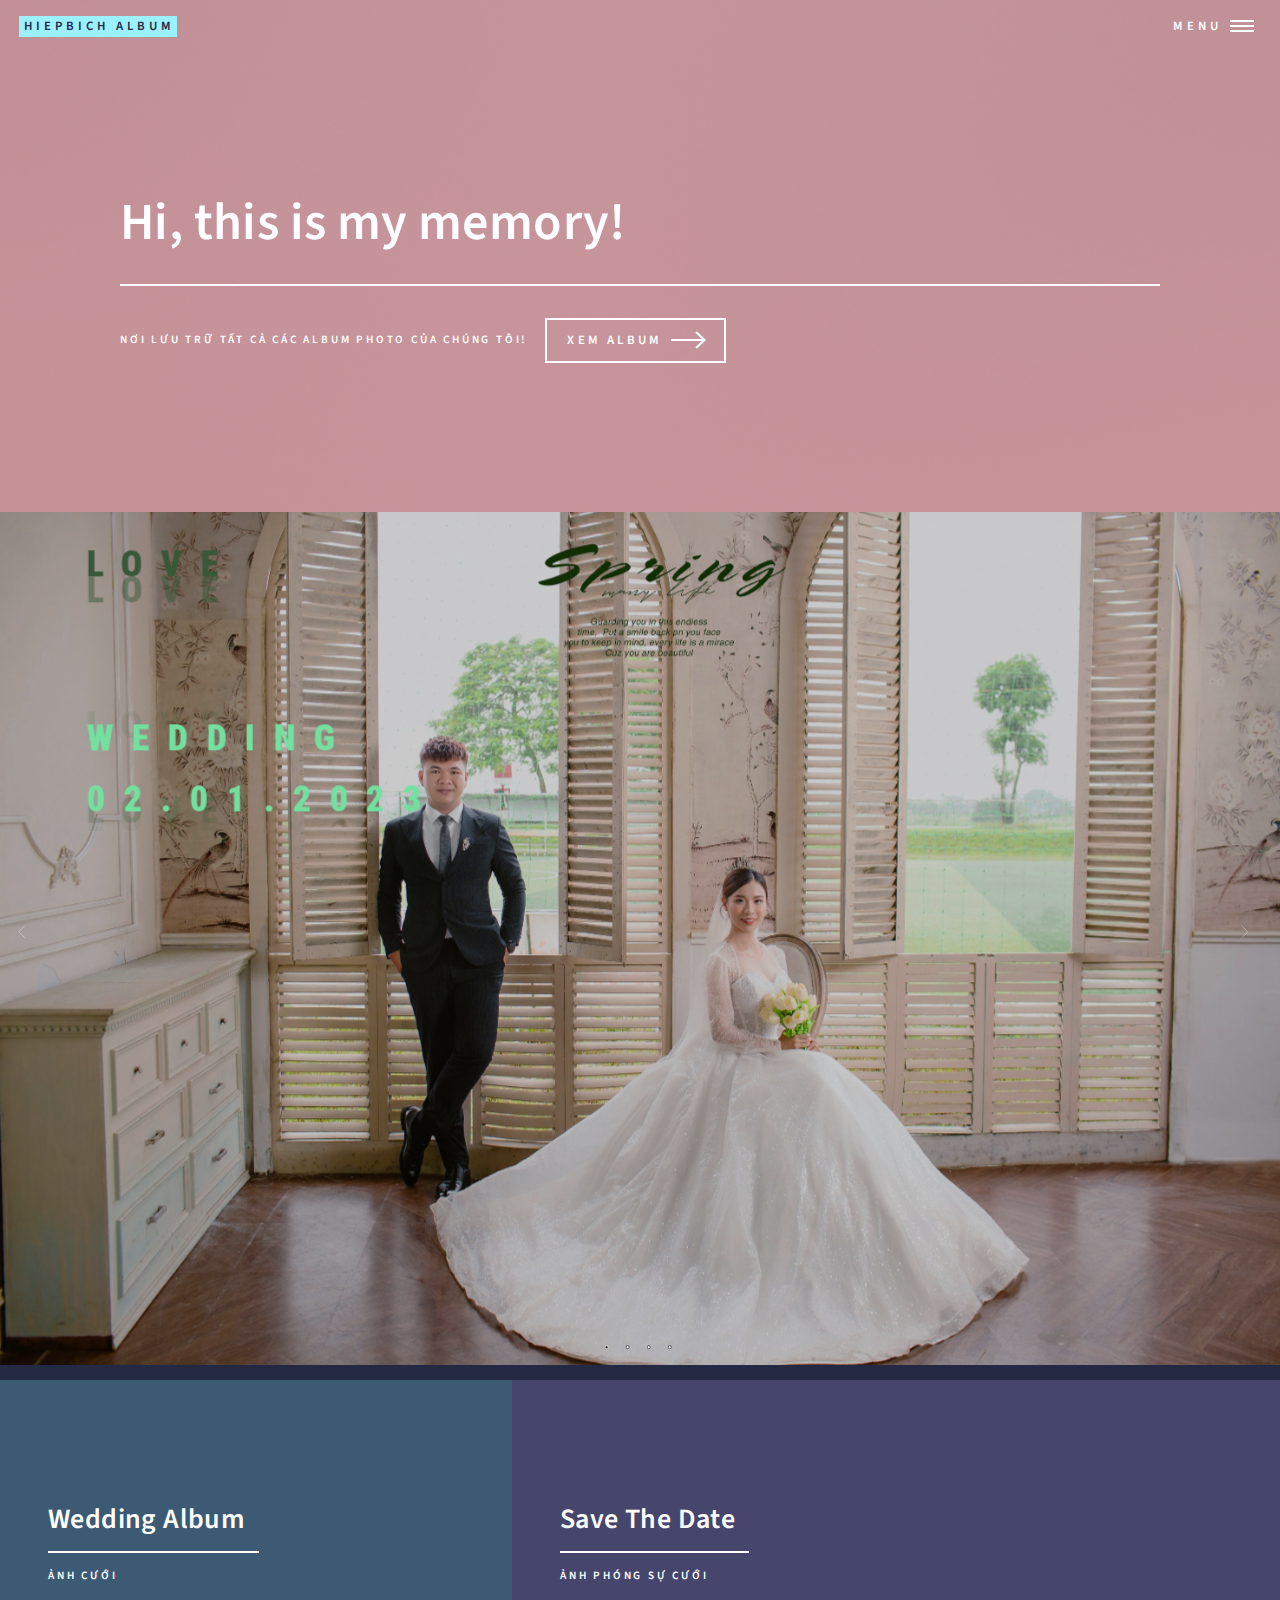
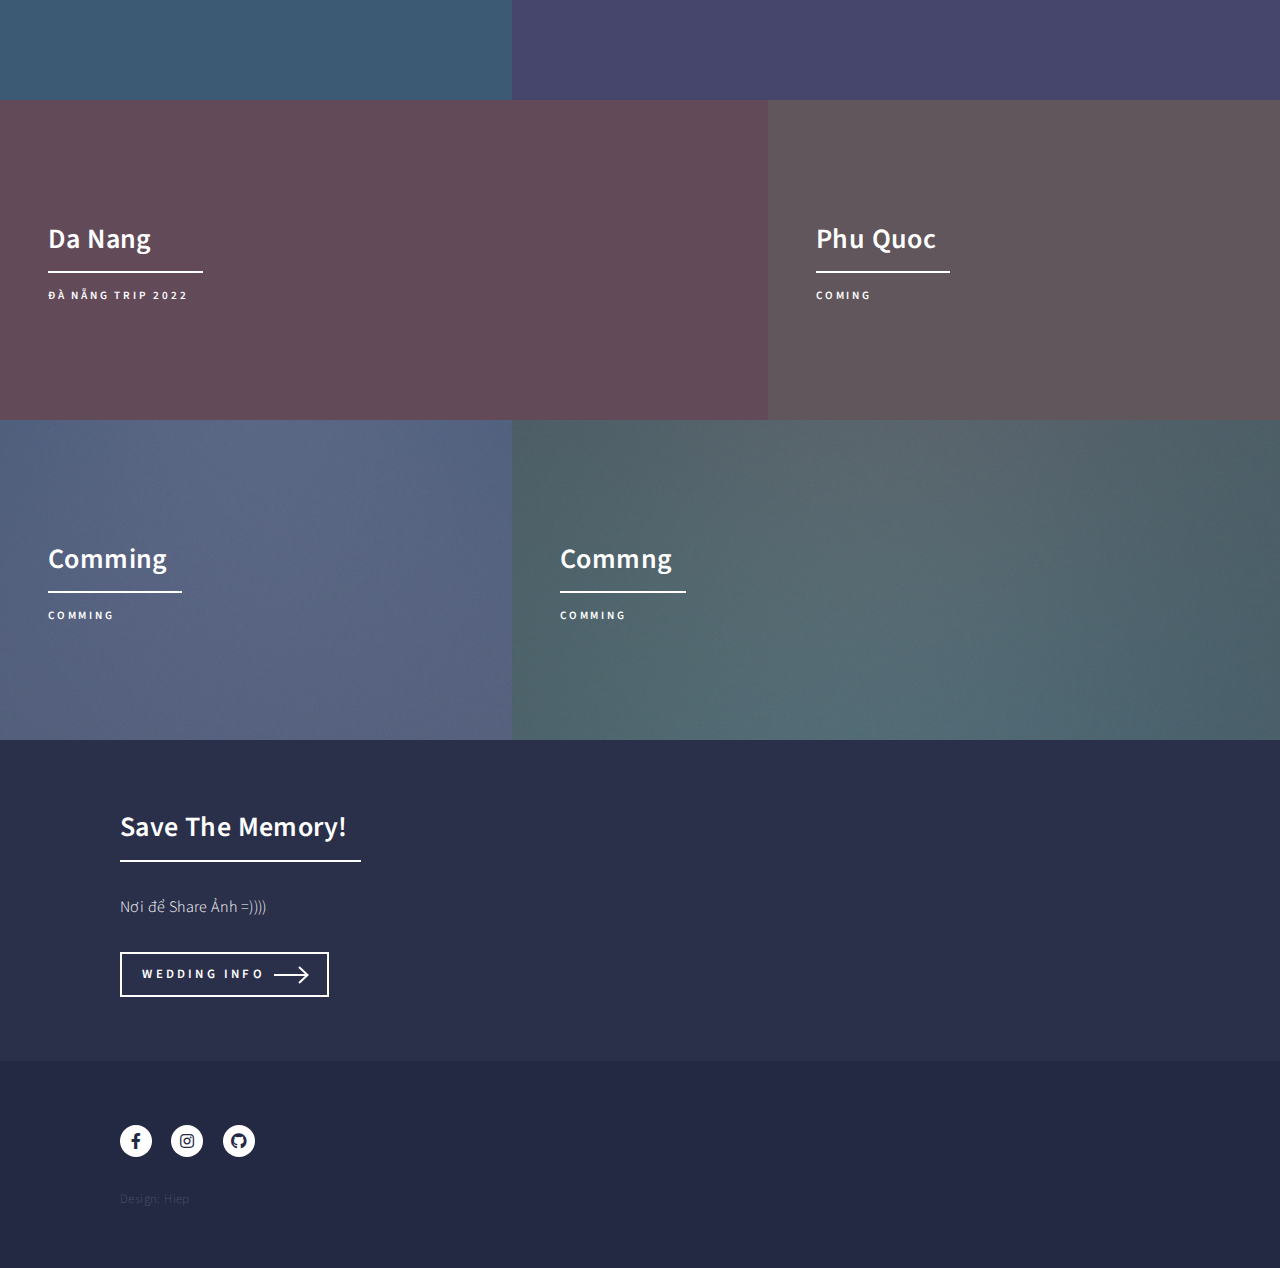
==== commit 002ff01f: "a" ====
--- a/index.html
+++ b/index.html
@@ -244,7 +244,7 @@
 				<div data-u="slides"
 					style="cursor:default;position:relative;top:0px;left:0px;width:2953px;height:1969px;overflow:hidden;">
 					<div style="background-color:#000000;" onclick="location.href = '#WeddingPhoto';">
-						<img data-u="image" style="opacity:0.8;" data-src="images/Wedding/P12.JPG" />
+						<img data-u="image" style="opacity:0.8;" data-src="images/Wedding/P12.jpg" />
 						<div data-ts="flat" data-p="275" data-po="40% 50%"
 							style="left:150px;top:40px;width:800px;height:300px;position:absolute;">
 							<div data-to="50% 50%" data-t="0"
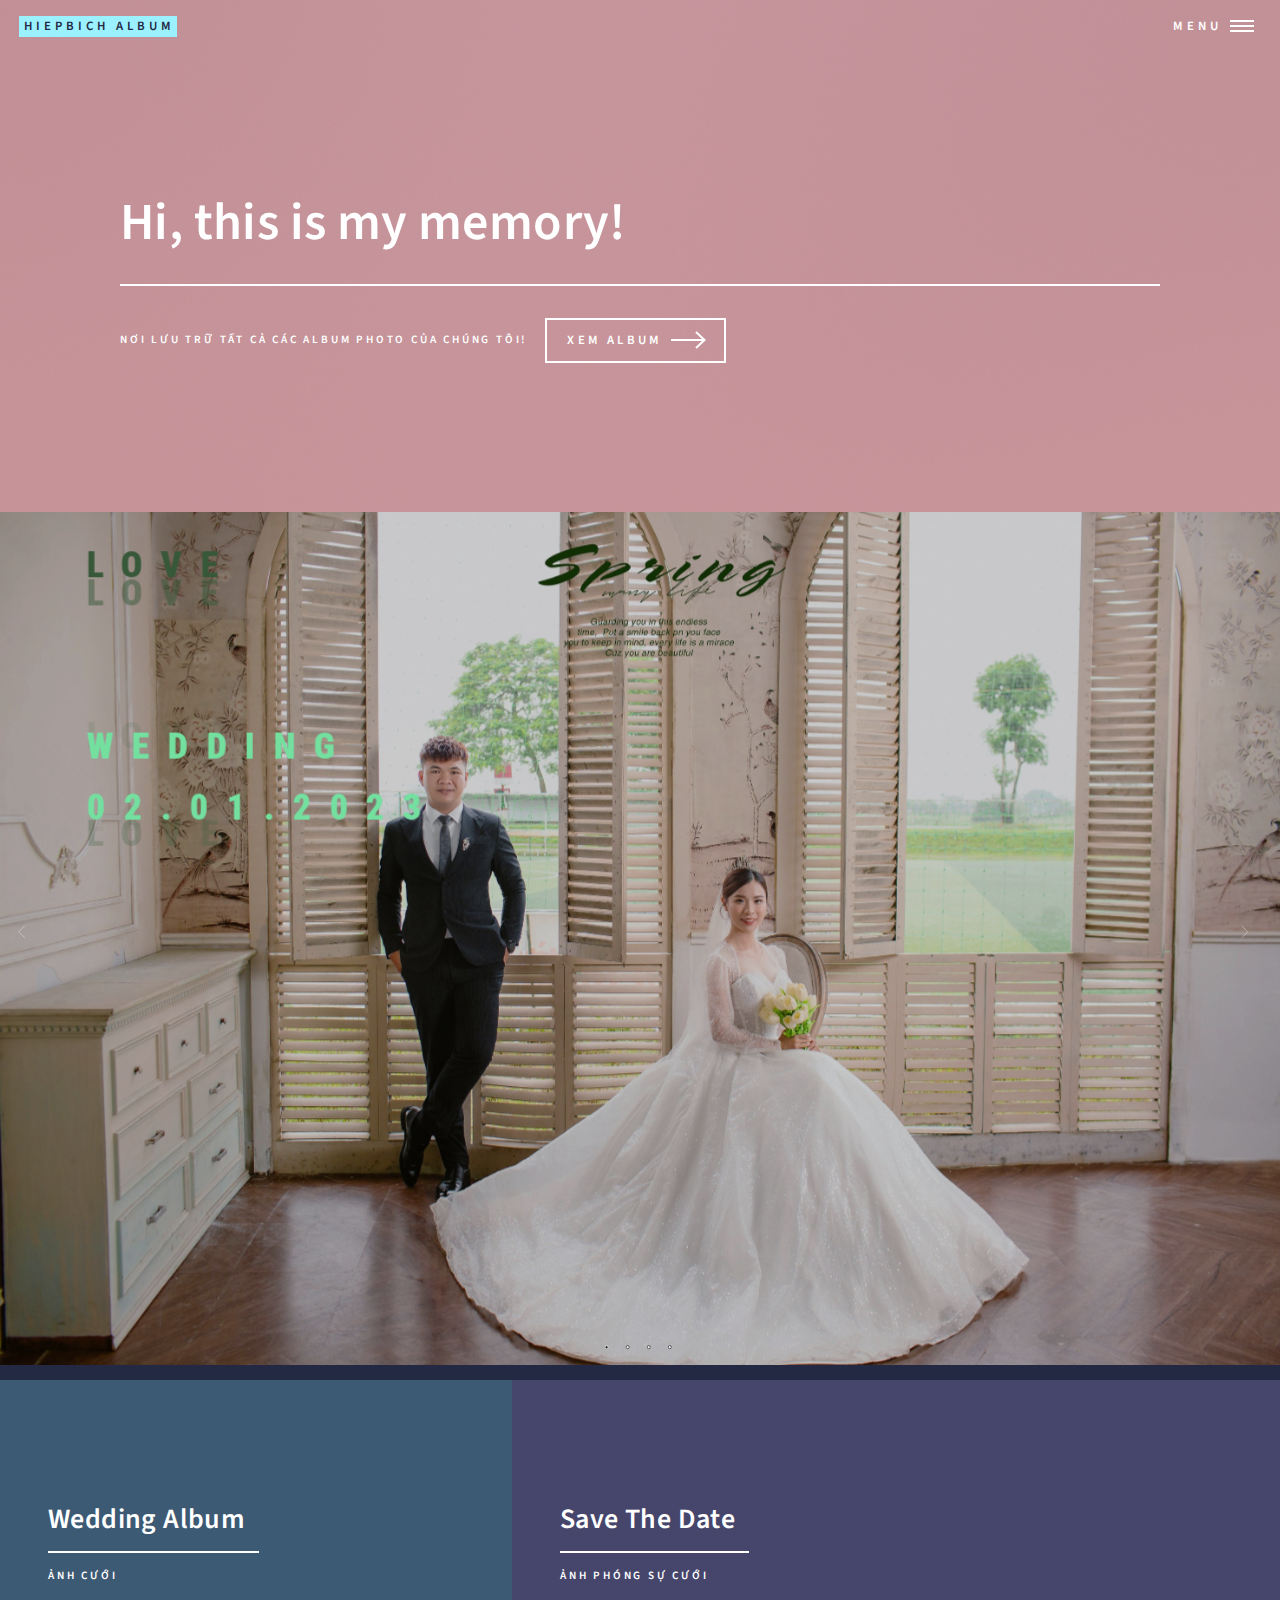
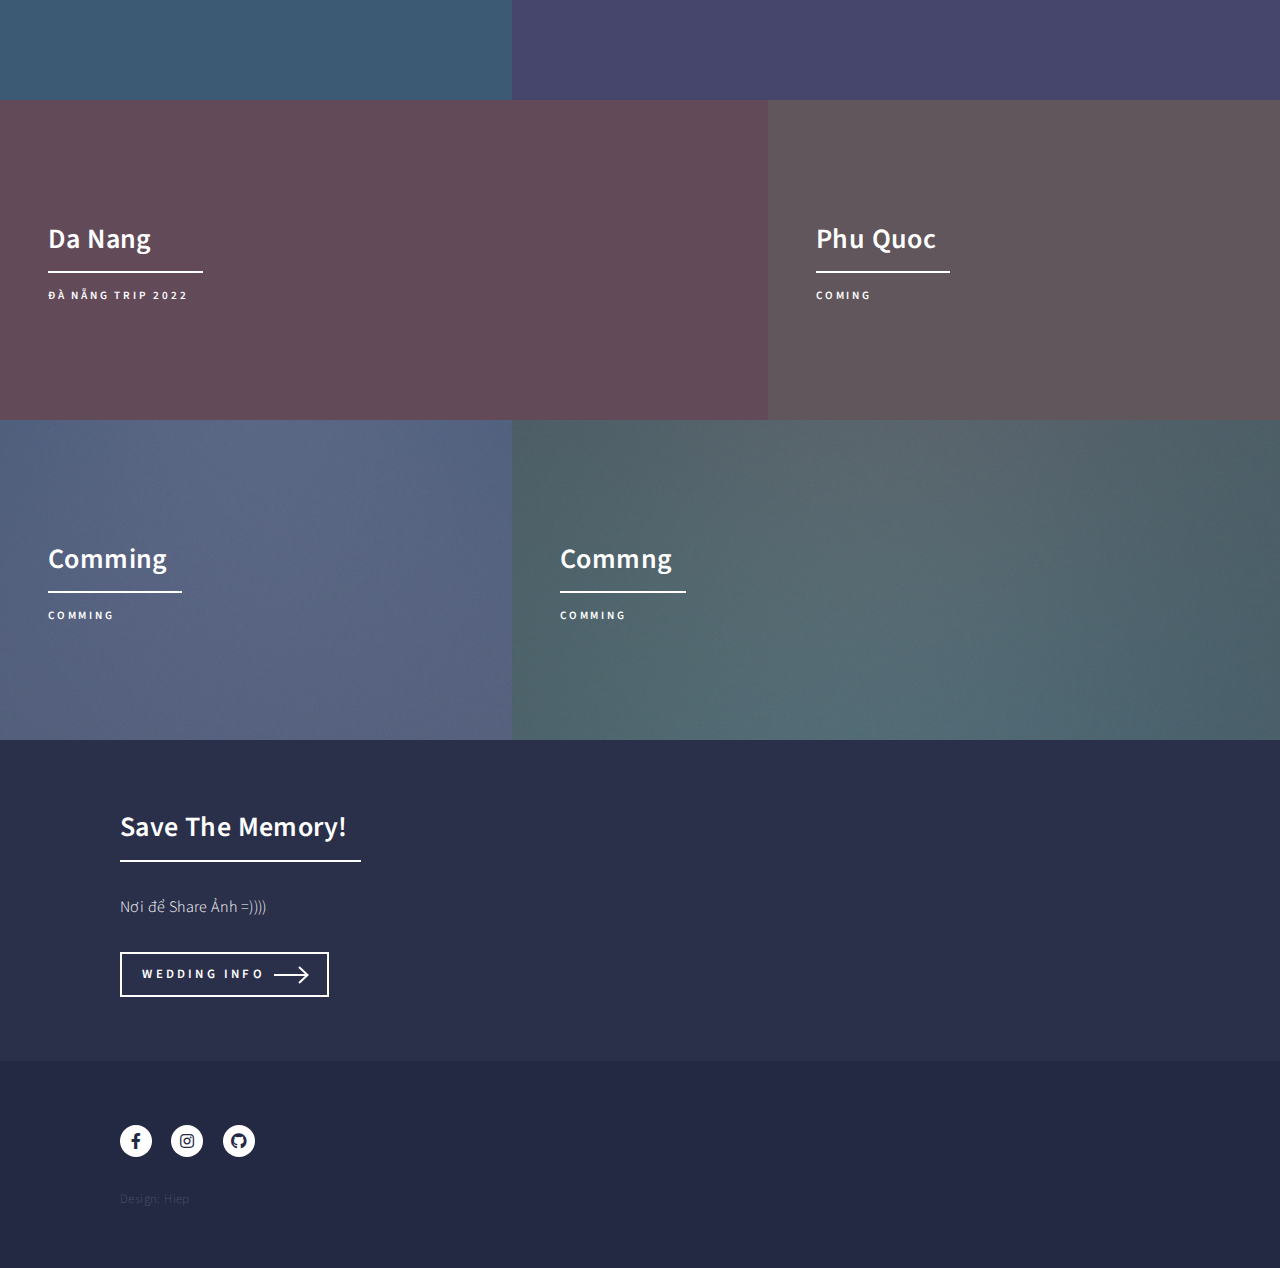
==== commit f534ef88: "a" ====
--- a/index.html
+++ b/index.html
@@ -396,7 +396,7 @@
 						<img src="images/WeddingStories/_DUG8344.jpg" alt="" />
 					</span>
 					<header class="major">
-						<h3><a href="landing.html" class="link">Save The Date</a></h3>
+						<h3><a href="weddingStories.html" class="link">Save The Date</a></h3>
 						<p>Ảnh Phóng Sự Cưới</p>
 					</header>
 				</article>
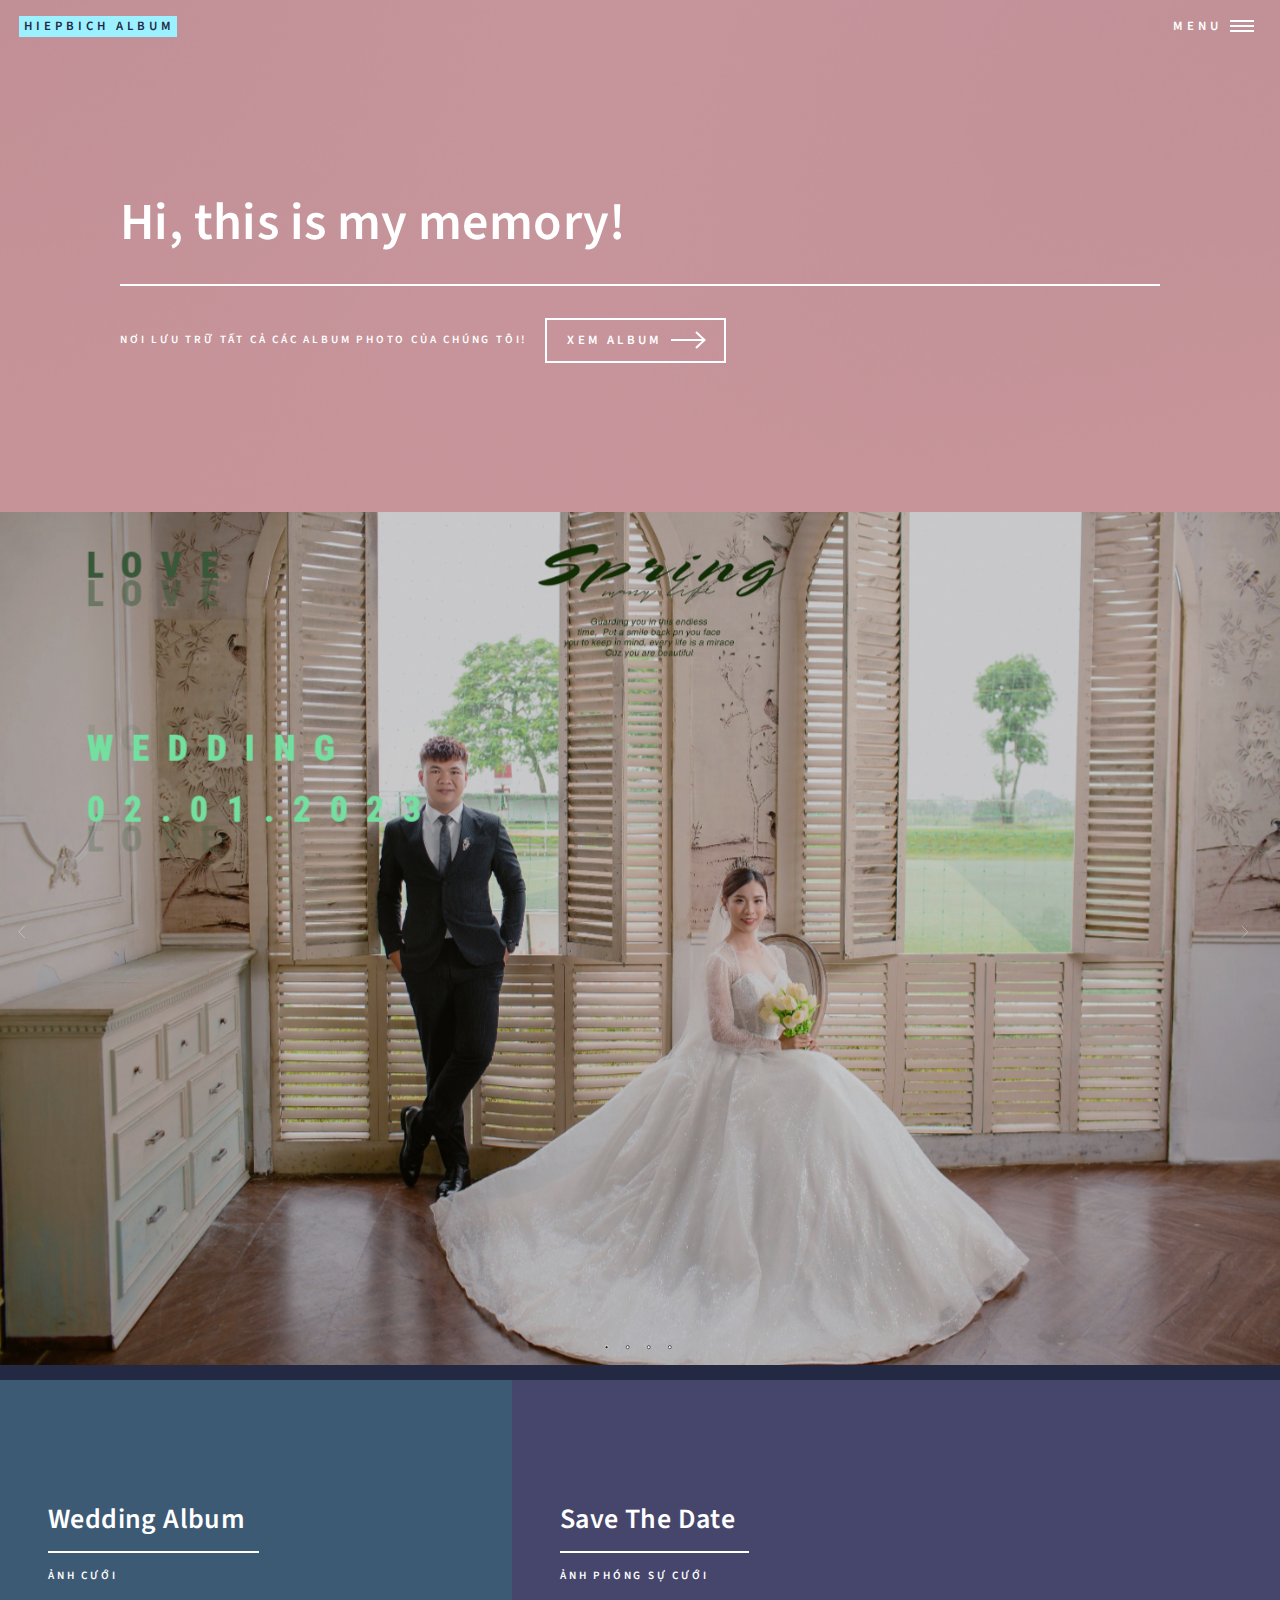
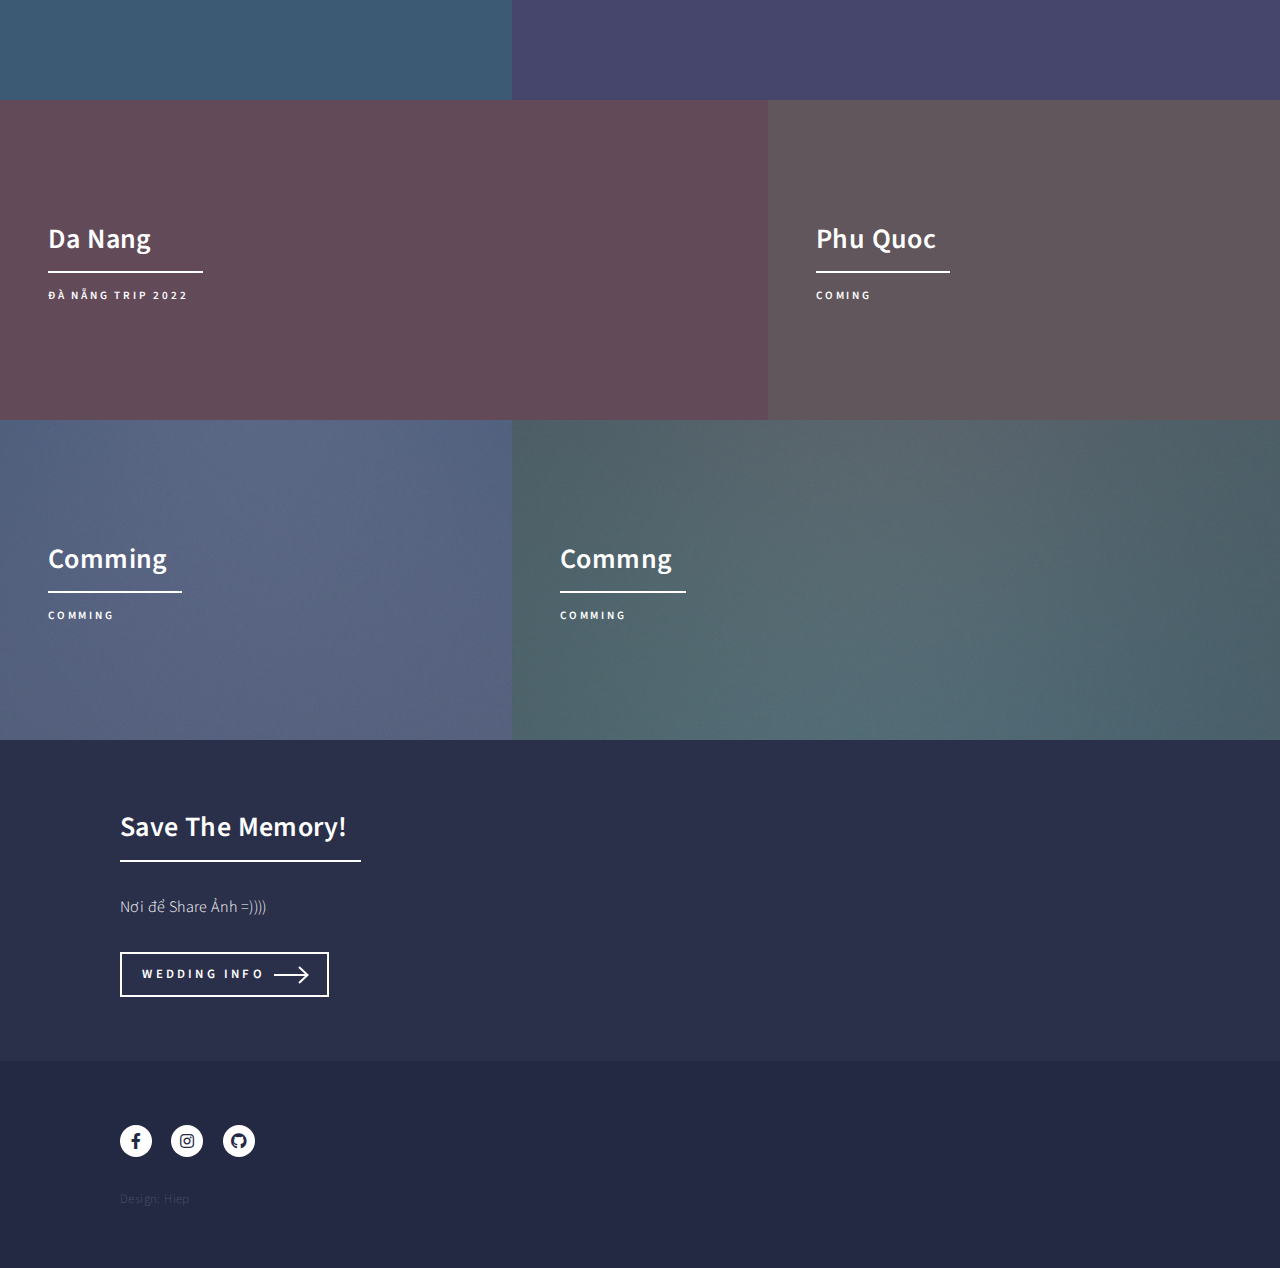
==== commit b6abaa50: "Update index.html" ====
--- a/index.html
+++ b/index.html
@@ -536,4 +536,4 @@
 
 </body>
 
-</html>+</html>
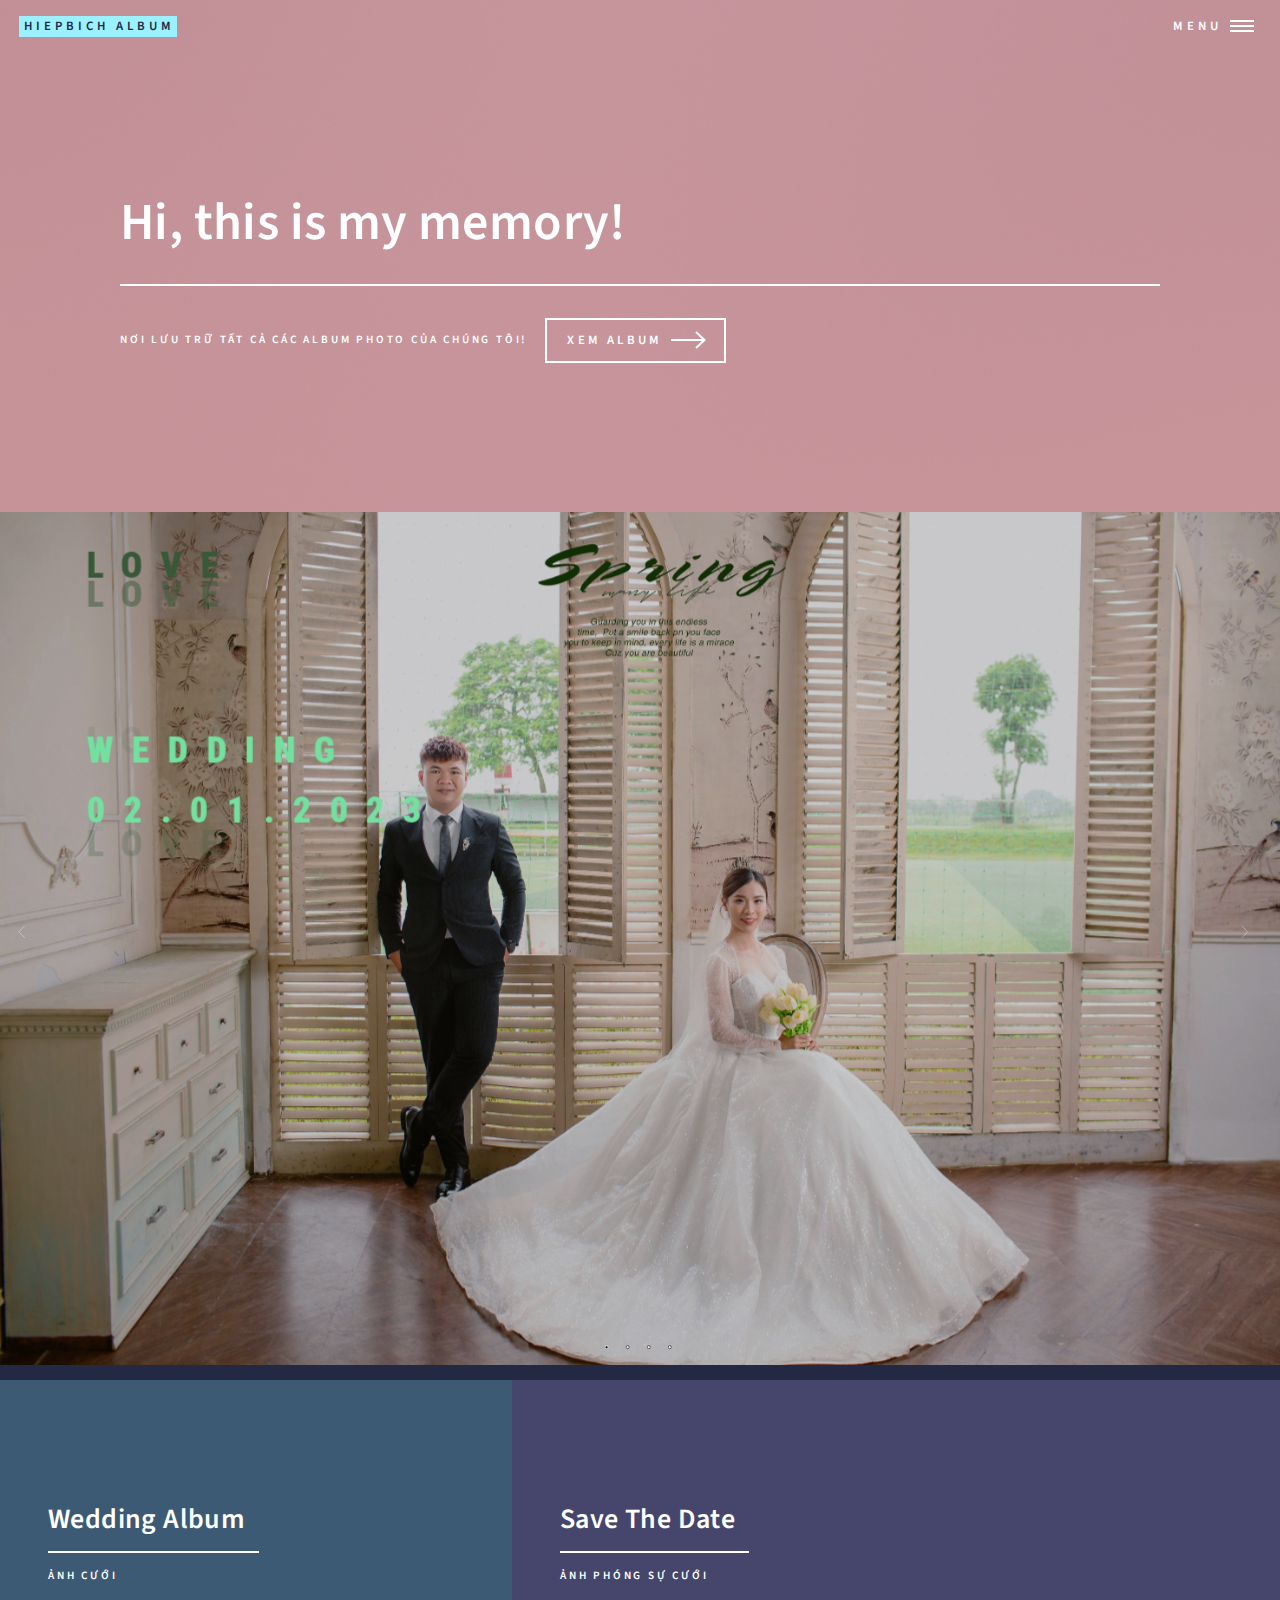
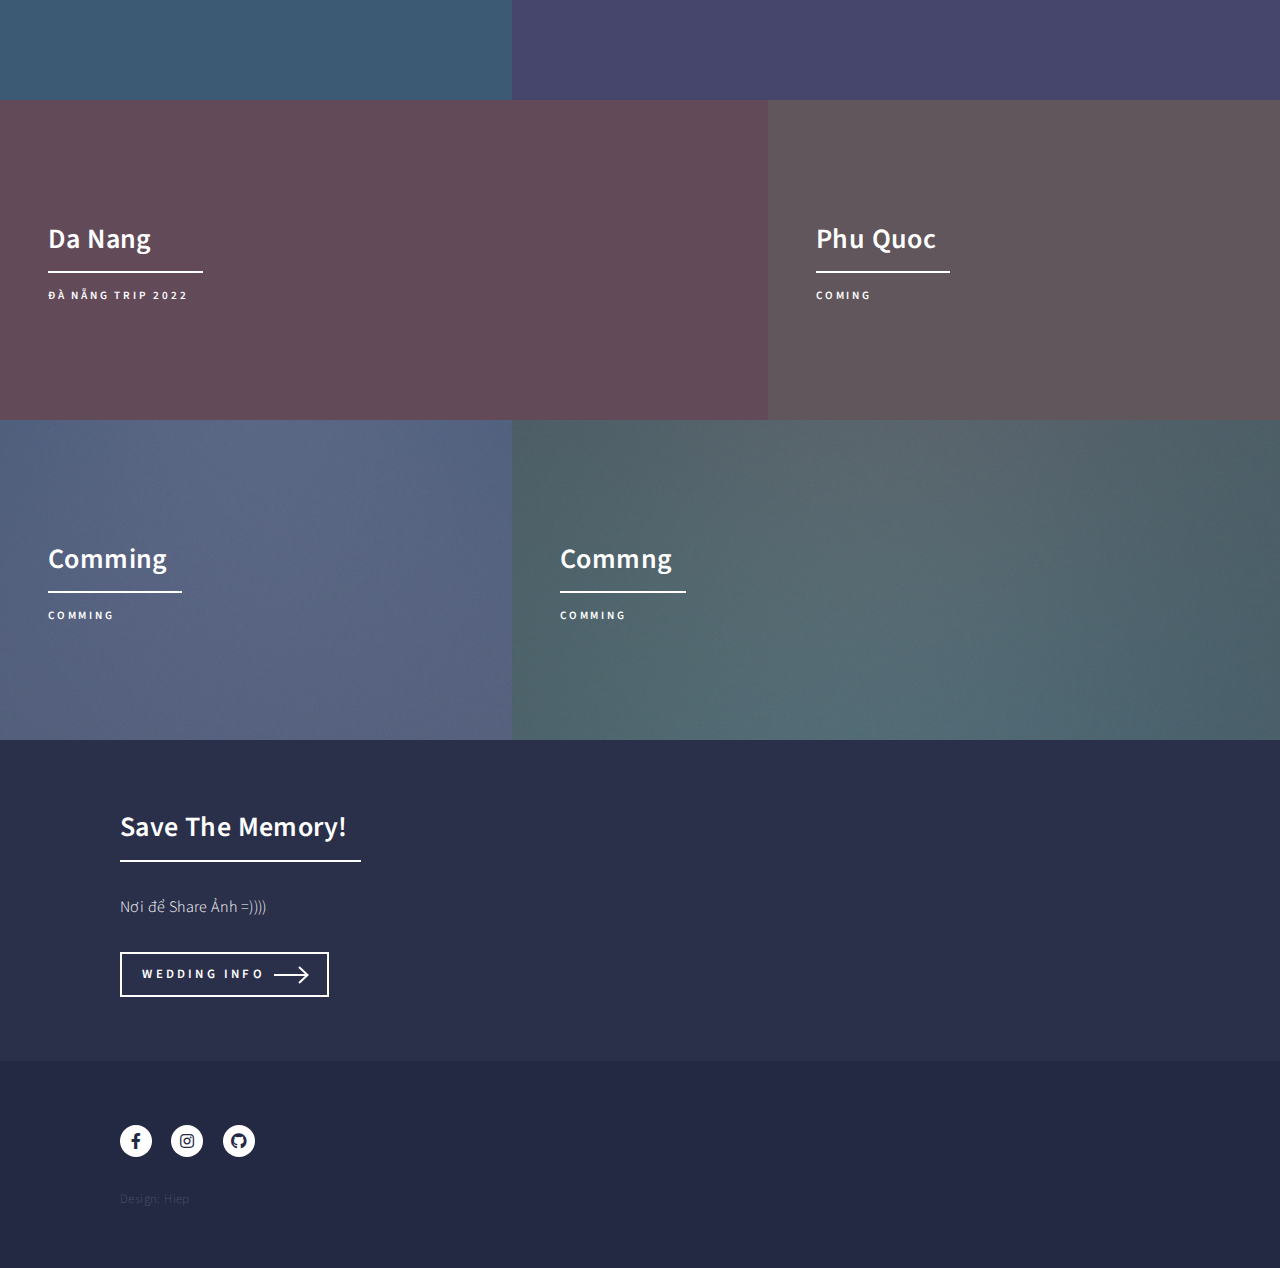
==== commit c6458a48: "Update index.html" ====
--- a/index.html
+++ b/index.html
@@ -393,7 +393,7 @@
 				</article>
 				<article id="WeddingStories">
 					<span class="image">
-						<img src="images/WeddingStories/_DUG8344.jpg" alt="" />
+						<img src="img/DUG8344.jpg" alt="" />
 					</span>
 					<header class="major">
 						<h3><a href="weddingStories.html" class="link">Save The Date</a></h3>
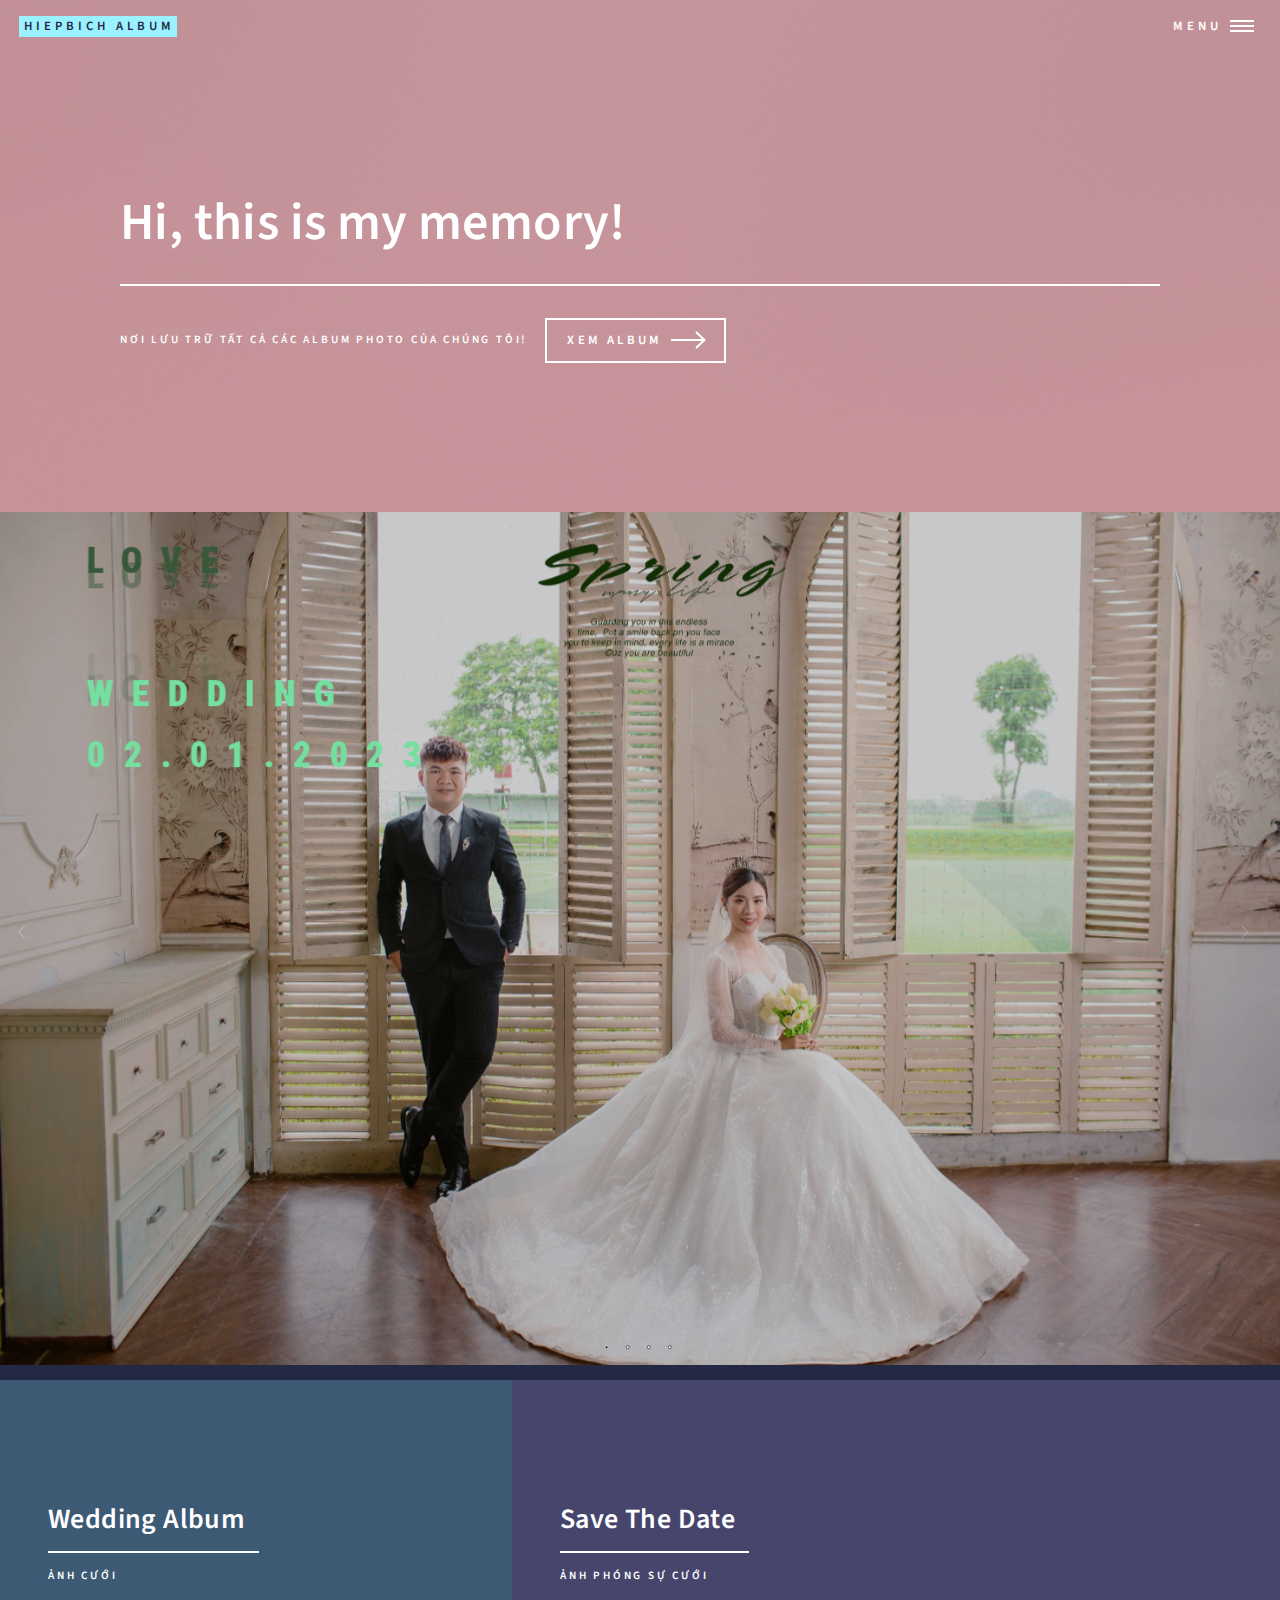
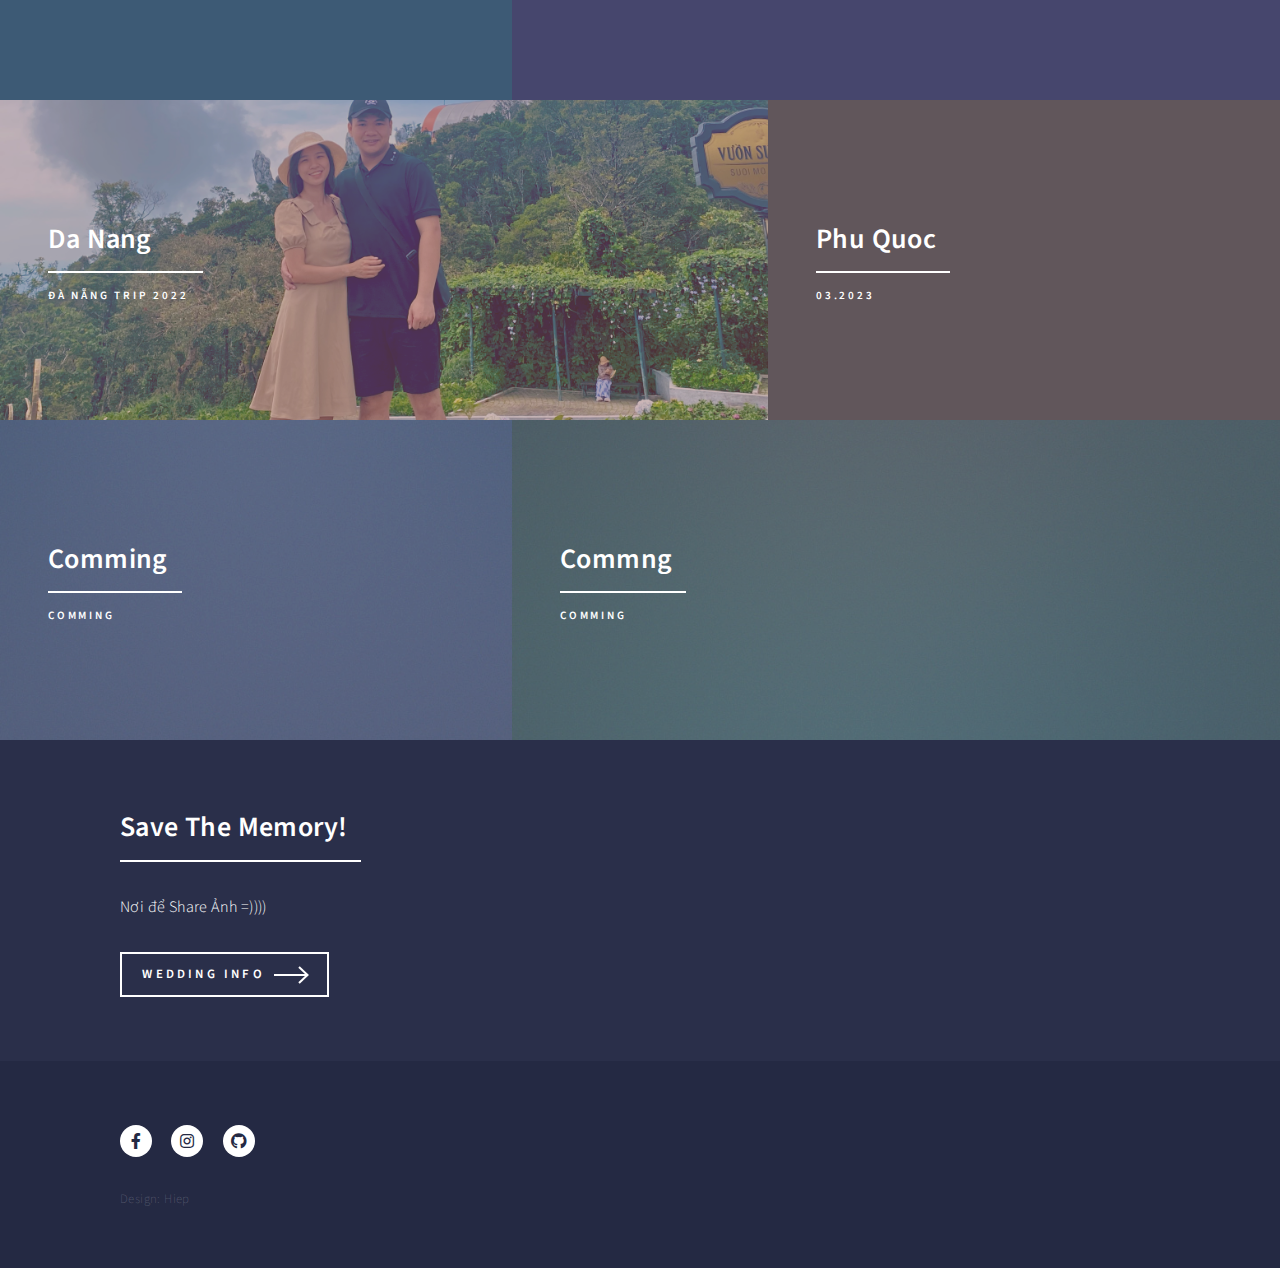
==== commit af9548e9: "a" ====
--- a/index.html
+++ b/index.html
@@ -402,7 +402,7 @@
 				</article>
 				<article id="DaNangTrip">
 					<span class="image">
-						<img src="images/DaNang2022/IMG_6834.jpg" alt="" />
+						<img src="img/IMG_6818.jpg" />
 					</span>
 					<header class="major">
 						<h3><a href="landing.html" class="link">Da Nang</a></h3>
@@ -414,8 +414,8 @@
 						<img src="images/PhuQuoc2023/0S9A2003.jpg" alt="" />
 					</span>
 					<header class="major">
-						<h3><a href="" class="link">Phu Quoc</a></h3>
-						<p>Coming</p>
+						<h3><a href="PhuQuocPhoto.html" class="link">Phu Quoc</a></h3>
+						<p>03.2023</p>
 					</header>
 				</article>
 				<article>
@@ -446,7 +446,7 @@
 					</header>
 					<p>Nơi để Share Ảnh =))))</p>
 					<ul class="actions">
-						<li><a href="http://45.32.17.110/index.html" class="button next">Wedding Info</a></li>
+						<li><a href="https://phanhiep97nd.github.io/WeddingHiepBich/" class="button next" target="_blank">Wedding Info</a></li>
 					</ul>
 				</div>
 			</section>
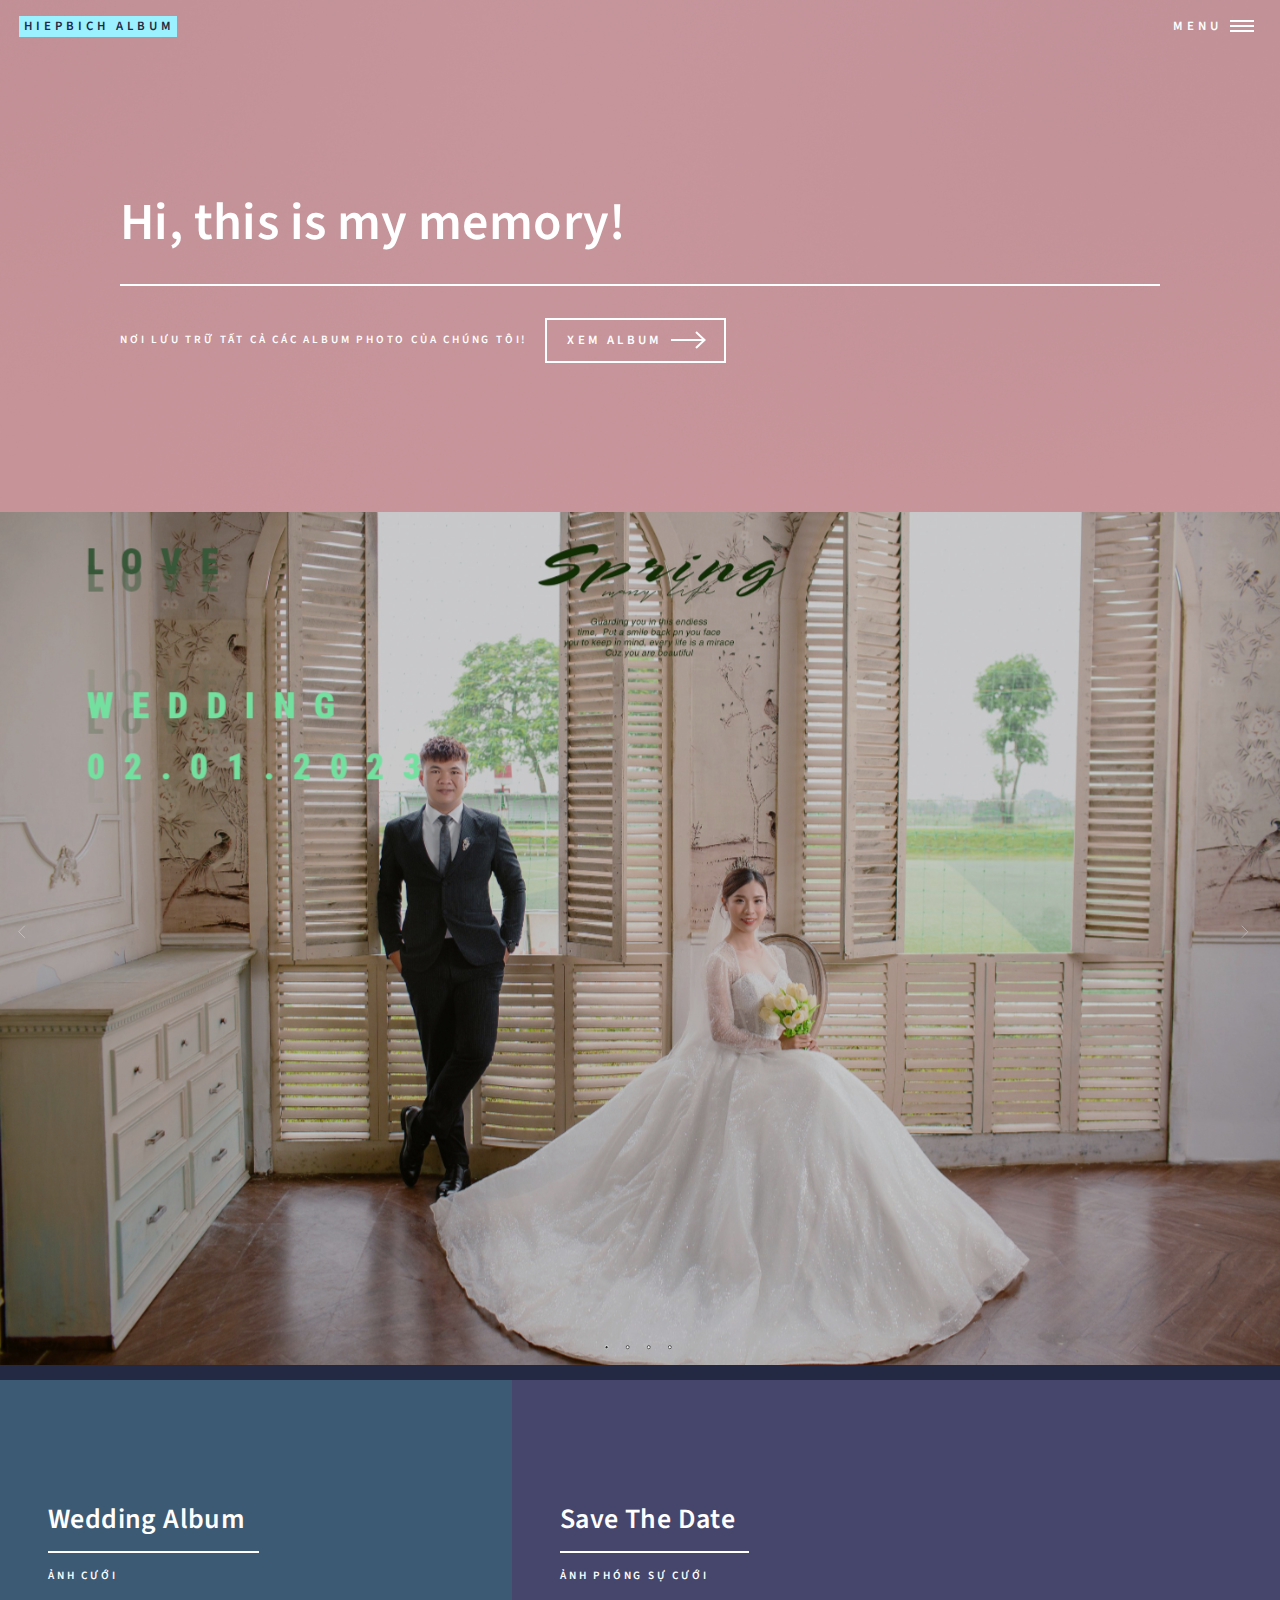
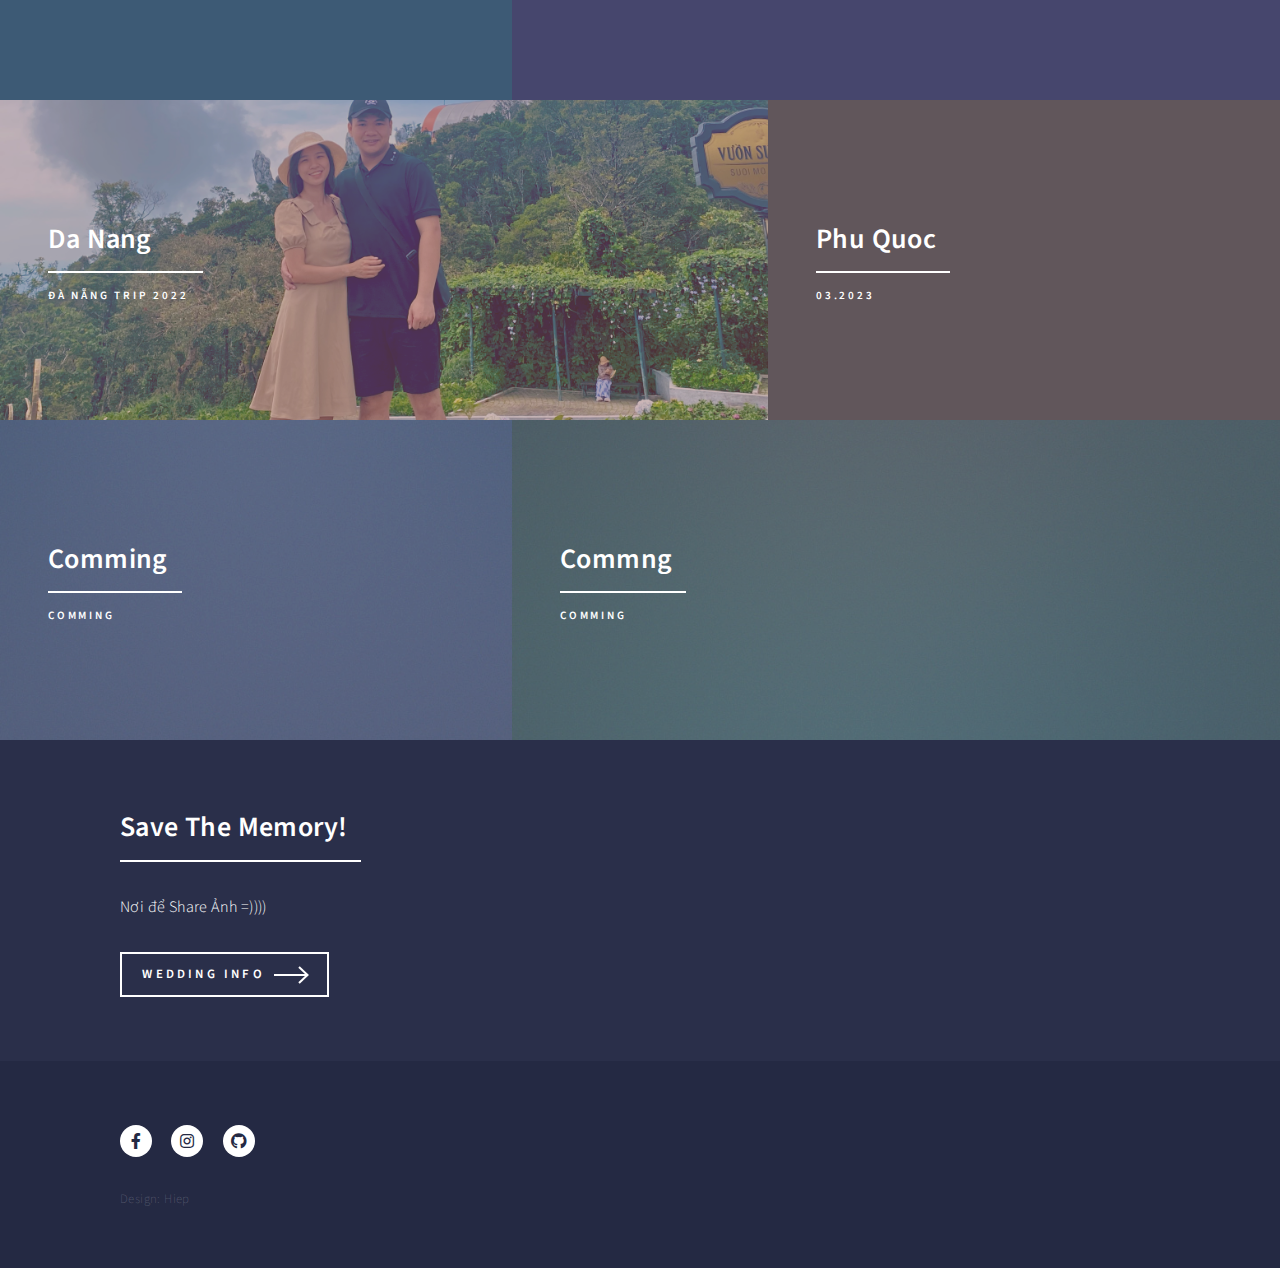
==== commit 7a8e085e: "a" ====
--- a/index.html
+++ b/index.html
@@ -307,7 +307,7 @@
 							</svg>
 							<svg viewbox="0 0 800 72" data-to="50% 50%" width="800" height="72" data-t="11"
 								style="left:-800px;top:78px;display:block;position:absolute;font-family:'Roboto Condensed',sans-serif;font-size:84px;font-weight:900;overflow:visible;">
-								<text fill="#fafbfc" text-anchor="middle" x="400" y="720">T7.2022
+								<text fill="#fafbfc" text-anchor="middle" x="400" y="720">T6.2022
 								</text>
 							</svg>
 							<svg viewbox="0 0 800 72" data-to="50% 50%" width="800" height="72" data-t="12"
